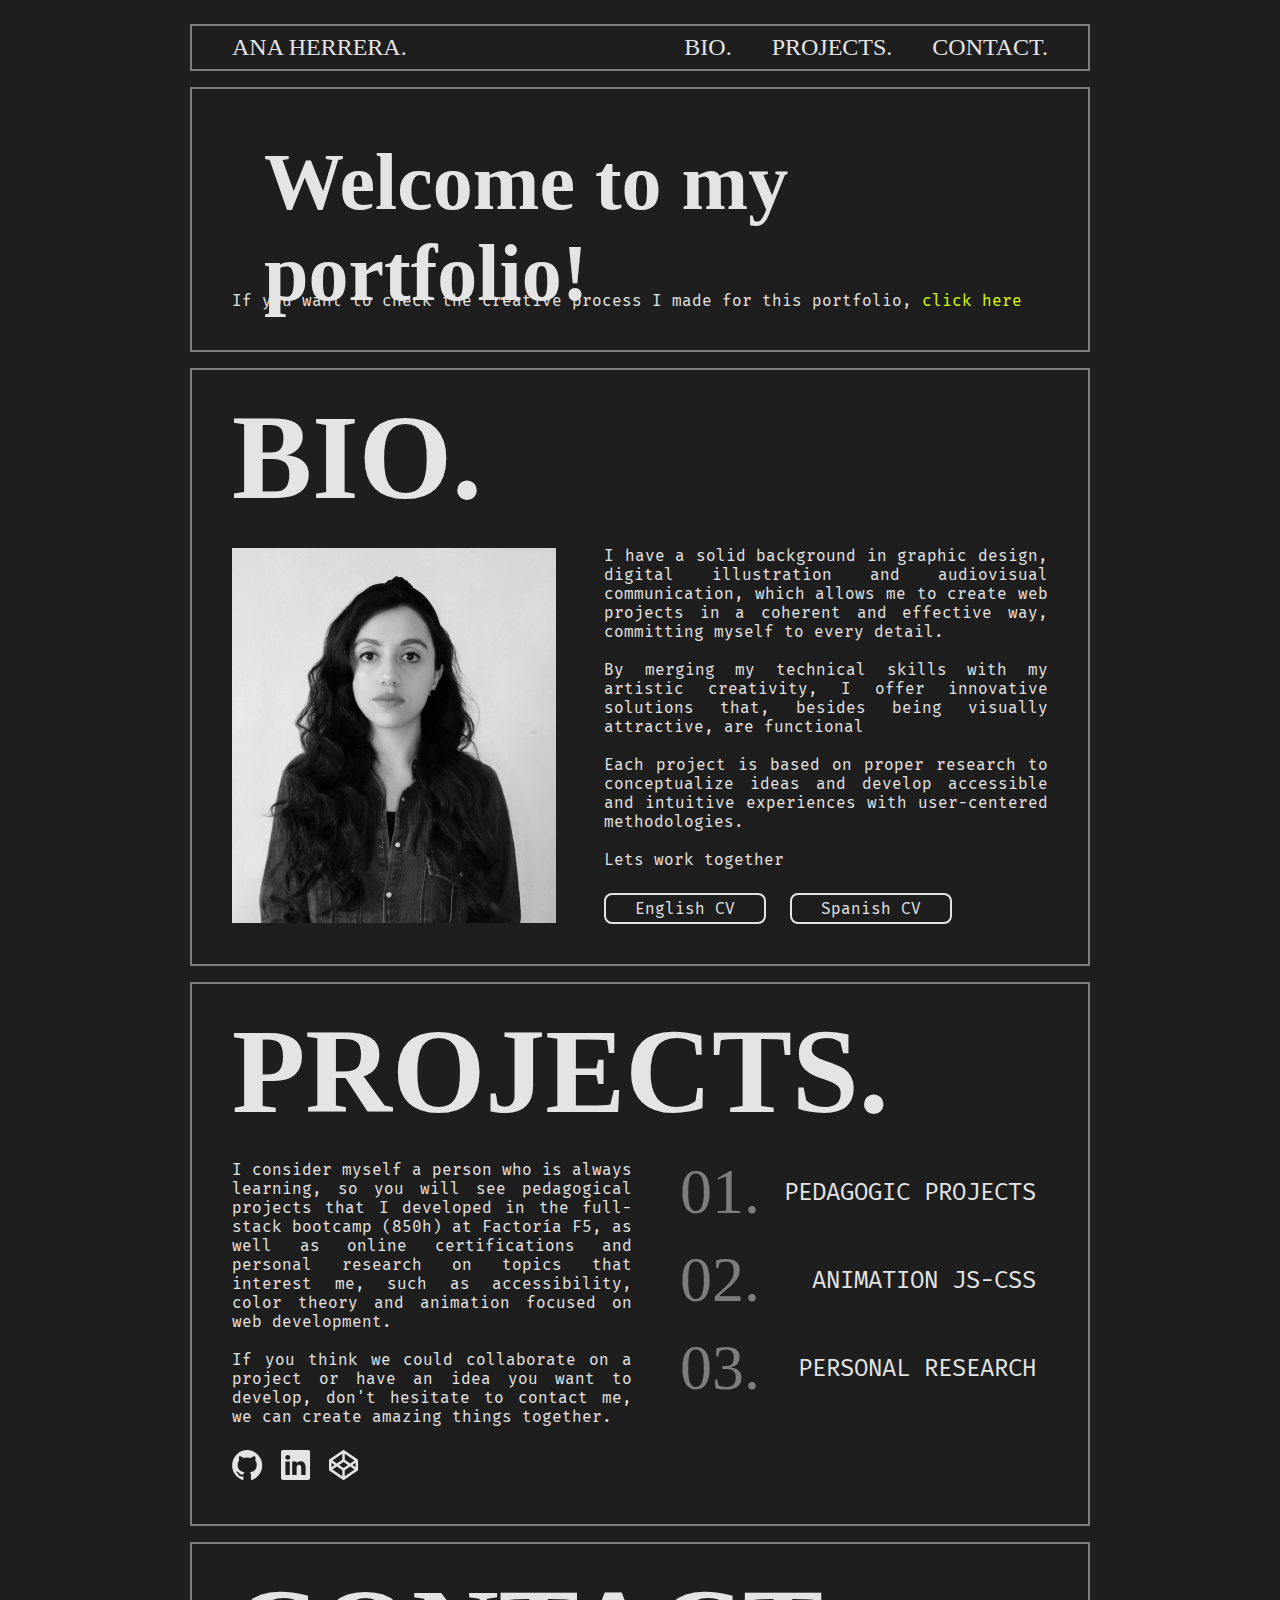
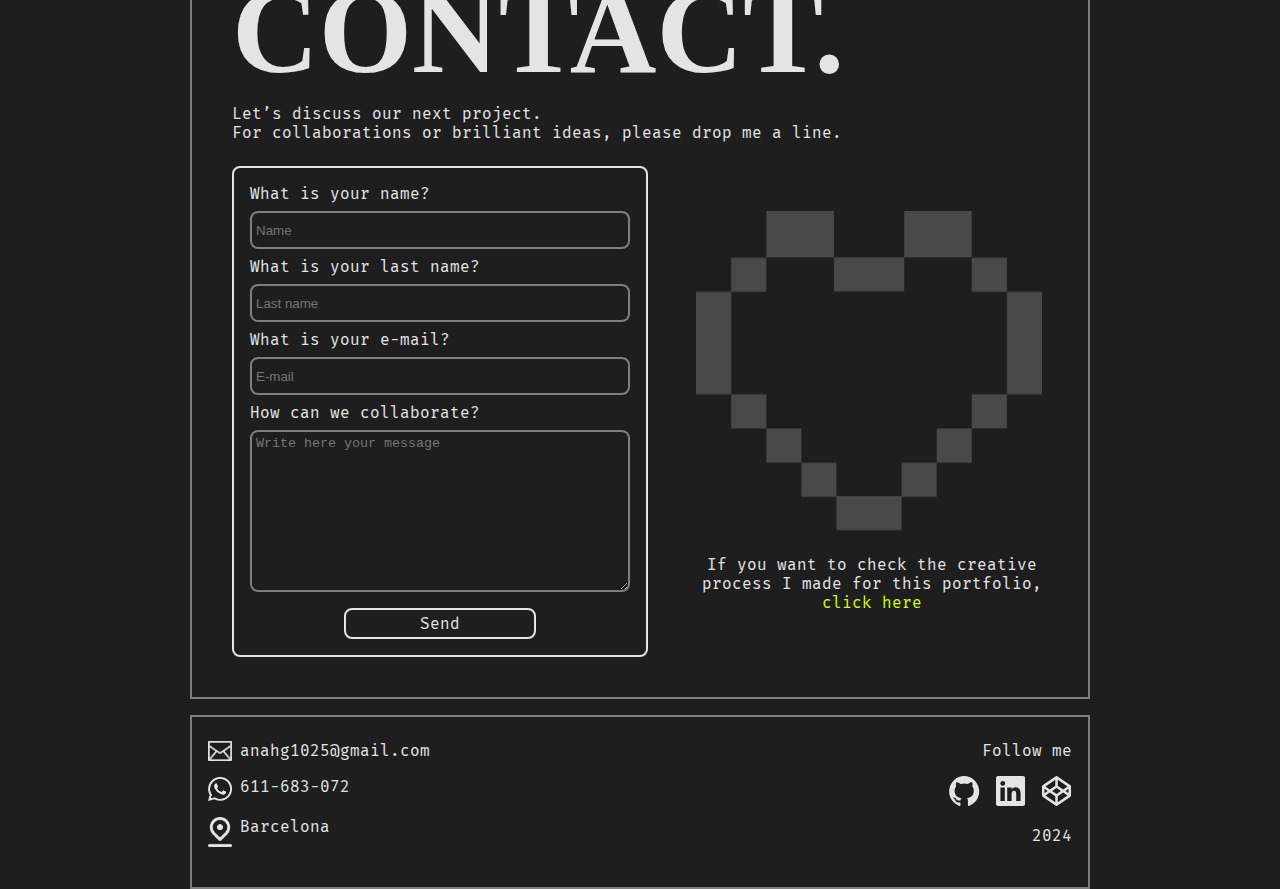
==== index.html @ 6eaab2d1 "Init repo" ====
<!DOCTYPE html>
<html lang="en">

<head>
    <meta charset="UTF-8">
    <meta name="viewport" content="width=device-width, initial-scale=1.0">
    <title>portafolioAnaHerrera</title>
    <link rel="stylesheet" href="style.css">
    <link rel="preconnect" href="https://fonts.googleapis.com">
    <link rel="preconnect" href="https://fonts.gstatic.com" crossorigin>
    <link
        href="https://fonts.googleapis.com/css2?family=Fira+Mono:wght@400;500;700&family=Tektur:wght@400..900&display=swap"
        rel="stylesheet">

<body>
    <main>
        <header>
            <a href="/index.html">ANA HERRERA.</a>
            <nav>
                <ul>
                    <li><a class="nav-link" href="#bio-section">BIO.</a></li>
                    <li><a class="nav-link" href="#projects-section">PROJECTS.</a></li>
                    <li><a class="nav-link" href="#contact-section">CONTACT.</a></li>
                </ul>
            </nav>
        </header>
        <section class="hero">
            <h1>Welcome to my portfolio!</h1>
            <video autoplay loop muted>
                <source src="hero-video.mp4" type="video/mp4">
            </video>
            <span>If you want to check the creative process I made for this portfolio, <a href="public/Atomic design portfolio by Ana Herrera.pdf">click here</a></span>
        </section>

        <section class="bio" id="bio-section">
            <div class="title">
                <h2>BIO.</h2>
            </div>
            <div class="bio-container">
                <img class="portrait-pic" src="imgs/portrait-ana.png" alt="ana-herrera-portrait-pic">
                <div class="bio-caption">
                    <p>
                        I have a solid background in graphic design, digital illustration and audiovisual communication,
                        which allows me to create web projects in a coherent and effective way, committing myself to
                        every
                        detail.
                        <br />
                        <br />
                        By merging my technical skills with my artistic creativity, I offer innovative solutions that,
                        besides being visually attractive, are functional
                        <br />
                        <br />
                        Each project is based on proper research to conceptualize ideas and develop accessible and
                        intuitive
                        experiences with user-centered methodologies.
                        <br />
                        <br />
                        Lets work together
                    </p>
                    <div class="cv-container">
                        <a href="public/ANA HERRERA CV ENG 24.pdf" target="_blank" class="btn-download-cv">English CV
                        </a>
                        <a href="public/ANA HERRERA CV CAST 24.pdf" target="_blank" class="btn-download-cv">Spanish CV
                        </a>
                    </div>
                </div>
            </div>
        </section>

        <section class="projects" id="projects-section">
            <div class="title">
                <h2>PROJECTS.</h2>
            </div>

            <div class="projects-container">
                <div class="project-caption">
                    <p>
                        I consider myself a person who is always learning, so you will see pedagogical projects that I
                        developed in the full-stack bootcamp (850h) at Factoría F5, as well as online certifications and
                        personal research on topics that interest me, such as accessibility, color theory and animation
                        focused on web development.
                        <br />
                        <br />
                        If you think we could collaborate on a project or have an idea you want to develop, don't
                        hesitate to contact me, we can create amazing things together.
                    </p>
                    <ul class="social-media-links">
                        <li>
                            <a href="https://github.com/91am" target="_blank"><svg width="31" height="30"
                                    viewBox="0 0 31 30" fill="none" xmlns="http://www.w3.org/2000/svg">
                                    <path
                                        d="M15.1613 0C11.5995 0.000151434 8.15399 1.29973 5.44127 3.66621C2.72854 6.03269 0.925603 9.31163 0.355055 12.9163C-0.215492 16.5211 0.483581 20.2163 2.32719 23.3409C4.1708 26.4655 7.03864 28.8156 10.4176 29.9706C11.1676 30.1052 11.4488 29.6438 11.4488 29.24C11.4488 28.8748 11.43 27.6637 11.43 26.3756C7.6613 27.0869 6.68631 25.4337 6.38631 24.5686C6.05343 23.7272 5.52573 22.9816 4.84882 22.3962C4.32383 22.1079 3.57383 21.3966 4.83006 21.3774C5.30974 21.4307 5.7698 21.6019 6.17126 21.8763C6.57272 22.1507 6.90376 22.5203 7.13631 22.9537C7.34146 23.3316 7.61732 23.6642 7.94809 23.9326C8.27885 24.201 8.65801 24.3998 9.06384 24.5177C9.46968 24.6355 9.8942 24.6701 10.3131 24.6195C10.732 24.5688 11.137 24.4339 11.505 24.2225C11.5699 23.4407 11.9098 22.7096 12.4613 22.1656C9.12379 21.7811 5.63632 20.4546 5.63632 14.572C5.61524 13.0435 6.16534 11.5647 7.17381 10.4388C6.71523 9.11036 6.76889 7.6525 7.32381 6.36327C7.32381 6.36327 8.58 5.95954 11.4488 7.93965C13.9032 7.24754 16.4943 7.24754 18.9487 7.93965C21.8174 5.94033 23.0737 6.36327 23.0737 6.36327C23.6287 7.65248 23.6823 9.11037 23.2237 10.4388C24.2352 11.5628 24.7858 13.0429 24.7612 14.572C24.7612 20.4738 21.2549 21.7811 17.9175 22.1656C18.2755 22.5376 18.5512 22.9842 18.7259 23.4751C18.9006 23.9661 18.9702 24.4898 18.93 25.0108C18.93 27.0678 18.9112 28.721 18.9112 29.2401C18.9112 29.6438 19.1925 30.1244 19.9425 29.9706C23.3154 28.8062 26.175 26.4506 28.0108 23.3244C29.8465 20.1983 30.539 16.5049 29.9645 12.9037C29.39 9.30244 27.5859 6.02775 24.8744 3.66415C22.1628 1.30056 18.7203 0.00189921 15.1613 0Z"
                                        fill="#E4E4E4" />
                                </svg></a>
                        </li>
                        <li>
                            <a href="https://www.linkedin.com/in/ana-maria-hg/" target="_blank"><svg width="30"
                                    height="30" viewBox="0 0 30 30" fill="none" xmlns="http://www.w3.org/2000/svg">
                                    <path
                                        d="M26.8855 0.000209743H2.14675C1.86866 -0.00375713 1.59254 0.0485803 1.33415 0.154233C1.07576 0.259886 0.840159 0.416785 0.640809 0.615969C0.441459 0.815153 0.282263 1.05272 0.172312 1.31511C0.0623615 1.57749 0.00380923 1.85955 0 2.14518V27.8548C0.00380923 28.1404 0.0623615 28.4225 0.172312 28.6849C0.282263 28.9473 0.441459 29.1848 0.640809 29.384C0.840159 29.5832 1.07576 29.7401 1.33415 29.8458C1.59254 29.9514 1.86866 30.0038 2.14675 29.9998H26.8855C27.1636 30.0038 27.4397 29.9514 27.6981 29.8458C27.9565 29.7401 28.1921 29.5832 28.3914 29.384C28.5908 29.1848 28.75 28.9473 28.8599 28.6849C28.9699 28.4225 29.0284 28.1404 29.0323 27.8548V2.14518C29.0284 1.85955 28.9699 1.57749 28.8599 1.31511C28.75 1.05272 28.5908 0.815153 28.3914 0.615969C28.1921 0.416785 27.9565 0.259886 27.6981 0.154233C27.4397 0.0485803 27.1636 -0.00375713 26.8855 0.000209743ZM8.80606 25.1099H4.42494V11.61H8.80606V25.1099ZM6.6155 9.72007C6.01129 9.72007 5.43182 9.47354 5.00458 9.03471C4.57734 8.59588 4.33731 8.0007 4.33731 7.38011C4.33731 6.75951 4.57734 6.16433 5.00458 5.7255C5.43182 5.28667 6.01129 5.04014 6.6155 5.04014C6.93634 5.00277 7.26124 5.03542 7.56894 5.13596C7.87664 5.23651 8.16019 5.40267 8.40104 5.62357C8.64188 5.84448 8.83458 6.11514 8.96651 6.41784C9.09845 6.72054 9.16665 7.04846 9.16665 7.38011C9.16665 7.71176 9.09845 8.03967 8.96651 8.34237C8.83458 8.64507 8.64188 8.91574 8.40104 9.13664C8.16019 9.35754 7.87664 9.52371 7.56894 9.62425C7.26124 9.72479 6.93634 9.75745 6.6155 9.72007ZM24.6073 25.1099H20.2262V17.865C20.2262 16.05 19.5982 14.865 18.0064 14.865C17.5138 14.8687 17.0341 15.0274 16.632 15.3198C16.2299 15.6121 15.9246 16.024 15.7574 16.5C15.6432 16.8525 15.5936 17.2238 15.6114 17.595V25.0949H11.2303C11.2303 25.0949 11.2303 12.825 11.2303 11.595H15.6114V13.5C16.0094 12.7907 16.5883 12.2063 17.2856 11.8098C17.983 11.4134 18.7725 11.2198 19.569 11.2501C22.4898 11.2501 24.6073 13.185 24.6073 17.34V25.1099Z"
                                        fill="#E4E4E4" />
                                </svg></a>
                        </li>
                        <li>
                            <a href="https://codepen.io/91am" target="_blank"><svg width="30" height="30"
                                    viewBox="0 0 30 30" fill="none" xmlns="http://www.w3.org/2000/svg">
                                    <g clip-path="url(#clip0_102_4)">
                                        <path
                                            d="M3.49942 19.5703L13.2686 26.3002V20.2902L7.8575 16.5569L3.49942 19.5703ZM2.49496 17.1596L5.62176 15L2.49496 12.8404V17.1596ZM15.7636 26.3002L25.5328 19.5703L21.1748 16.5569L15.7636 20.2902V26.3002ZM14.5161 18.0469L18.9228 15L14.5161 11.9531L10.1094 15L14.5161 18.0469ZM7.8575 13.4431L13.2686 9.70982V3.69978L3.49942 10.4297L7.8575 13.4431ZM23.4105 15L26.5373 17.1596V12.8404L23.4105 15ZM21.1748 13.4431L25.5328 10.4297L15.7636 3.69978V9.70982L21.1748 13.4431ZM29.0323 10.4297V19.5703C29.0323 20.0279 28.8486 20.385 28.4814 20.6417L15.2128 29.7824C14.986 29.9275 14.7537 30 14.5161 30C14.2785 30 14.0463 29.9275 13.8195 29.7824L0.550835 20.6417C0.183612 20.385 0 20.0279 0 19.5703V10.4297C0 9.9721 0.183612 9.61495 0.550835 9.35826L13.8195 0.217634C14.0463 0.0725446 14.2785 0 14.5161 0C14.7537 0 14.986 0.0725446 15.2128 0.217634L28.4814 9.35826C28.8486 9.61495 29.0323 9.9721 29.0323 10.4297Z"
                                            fill="#E4E4E4" />
                                    </g>
                                    <defs>
                                        <clipPath id="clip0_102_4">
                                            <rect width="30" height="30" fill="white" />
                                        </clipPath>
                                    </defs>
                                </svg>
                            </a>
                        </li>
                    </ul>
                </div>

                <ul class="projects-portfolio-links">
                    <li>
                        <span>01.</span> <a href="/pedagogic.html">PEDAGOGIC PROJECTS</a>
                    </li>
                    <li>
                        <span>02.</span> <a>ANIMATION JS-CSS</a>
                    </li>
                    <li>
                        <span>03.</span> <a>PERSONAL RESEARCH</a>
                    </li>
                </ul>
            </div>
        </section>

        <section class="contact" id="contact-section">

            <div class="title">
                <h2>CONTACT.</h2>
            </div>
            <p>Let’s discuss our next project.
                <br />
                For collaborations or brilliant ideas, please drop me a line.
            </p>

            <div class="contact-container">

                <form action="https://formspree.io/f/xqkrwweg" method="POST">
                    <label for="name">What is your name?</label>
                    <input type="text" name="name" id="" placeholder="Name">
                    <label for="lastName">What is your last name?</label>
                    <input type="text" name="lastName" id="" placeholder="Last name">
                    <label for="email">What is your e-mail?</label>
                    <input type="email" name="email" id="" placeholder="E-mail">
                    <label for="message">How can we collaborate? </label>
                    <textarea name="message" id="message-box" placeholder="Write here your message"></textarea>

                    <input type="submit" value="Send" id="btn-submit">
                </form>
                <div class="heart-container">
                    <img src="imgs/corazon gris icono.png" alt="corazon-blanco-8bit">
                    <span>If you want to check the creative process I made for this portfolio, <a href="public/Atomic design portfolio by Ana Herrera.pdf">click here</a></span>
                </div>
            </div>
        </section>

        <footer>

            <div class="contact-info">
                <ul>
                    <li><img src="imgs/correo icono.png" alt="icono-correo">anahg1025@gmail.com</li>
                    <li><img src="imgs/whatsapp icono.png" alt="icono-whatsapp">611-683-072</li>
                    <li><img src="imgs/ubicacion icono.png" alt="icono-ubicacion">Barcelona</li>
                </ul>
            </div>

            <div class="networking-container">
                <span>Follow me</span>
                <ul>
                    <li>
                        <a href="https://github.com/91am" target="_blank"><svg width="31" height="30"
                                viewBox="0 0 31 30" fill="none" xmlns="http://www.w3.org/2000/svg">
                                <path
                                    d="M15.1613 0C11.5995 0.000151434 8.15399 1.29973 5.44127 3.66621C2.72854 6.03269 0.925603 9.31163 0.355055 12.9163C-0.215492 16.5211 0.483581 20.2163 2.32719 23.3409C4.1708 26.4655 7.03864 28.8156 10.4176 29.9706C11.1676 30.1052 11.4488 29.6438 11.4488 29.24C11.4488 28.8748 11.43 27.6637 11.43 26.3756C7.6613 27.0869 6.68631 25.4337 6.38631 24.5686C6.05343 23.7272 5.52573 22.9816 4.84882 22.3962C4.32383 22.1079 3.57383 21.3966 4.83006 21.3774C5.30974 21.4307 5.7698 21.6019 6.17126 21.8763C6.57272 22.1507 6.90376 22.5203 7.13631 22.9537C7.34146 23.3316 7.61732 23.6642 7.94809 23.9326C8.27885 24.201 8.65801 24.3998 9.06384 24.5177C9.46968 24.6355 9.8942 24.6701 10.3131 24.6195C10.732 24.5688 11.137 24.4339 11.505 24.2225C11.5699 23.4407 11.9098 22.7096 12.4613 22.1656C9.12379 21.7811 5.63632 20.4546 5.63632 14.572C5.61524 13.0435 6.16534 11.5647 7.17381 10.4388C6.71523 9.11036 6.76889 7.6525 7.32381 6.36327C7.32381 6.36327 8.58 5.95954 11.4488 7.93965C13.9032 7.24754 16.4943 7.24754 18.9487 7.93965C21.8174 5.94033 23.0737 6.36327 23.0737 6.36327C23.6287 7.65248 23.6823 9.11037 23.2237 10.4388C24.2352 11.5628 24.7858 13.0429 24.7612 14.572C24.7612 20.4738 21.2549 21.7811 17.9175 22.1656C18.2755 22.5376 18.5512 22.9842 18.7259 23.4751C18.9006 23.9661 18.9702 24.4898 18.93 25.0108C18.93 27.0678 18.9112 28.721 18.9112 29.2401C18.9112 29.6438 19.1925 30.1244 19.9425 29.9706C23.3154 28.8062 26.175 26.4506 28.0108 23.3244C29.8465 20.1983 30.539 16.5049 29.9645 12.9037C29.39 9.30244 27.5859 6.02775 24.8744 3.66415C22.1628 1.30056 18.7203 0.00189921 15.1613 0Z"
                                    fill="#E4E4E4" />
                            </svg></a>
                    </li>
                    <li>
                        <a href="https://www.linkedin.com/in/ana-maria-hg/" target="_blank"><svg width="30" height="30"
                                viewBox="0 0 30 30" fill="none" xmlns="http://www.w3.org/2000/svg">
                                <path
                                    d="M26.8855 0.000209743H2.14675C1.86866 -0.00375713 1.59254 0.0485803 1.33415 0.154233C1.07576 0.259886 0.840159 0.416785 0.640809 0.615969C0.441459 0.815153 0.282263 1.05272 0.172312 1.31511C0.0623615 1.57749 0.00380923 1.85955 0 2.14518V27.8548C0.00380923 28.1404 0.0623615 28.4225 0.172312 28.6849C0.282263 28.9473 0.441459 29.1848 0.640809 29.384C0.840159 29.5832 1.07576 29.7401 1.33415 29.8458C1.59254 29.9514 1.86866 30.0038 2.14675 29.9998H26.8855C27.1636 30.0038 27.4397 29.9514 27.6981 29.8458C27.9565 29.7401 28.1921 29.5832 28.3914 29.384C28.5908 29.1848 28.75 28.9473 28.8599 28.6849C28.9699 28.4225 29.0284 28.1404 29.0323 27.8548V2.14518C29.0284 1.85955 28.9699 1.57749 28.8599 1.31511C28.75 1.05272 28.5908 0.815153 28.3914 0.615969C28.1921 0.416785 27.9565 0.259886 27.6981 0.154233C27.4397 0.0485803 27.1636 -0.00375713 26.8855 0.000209743ZM8.80606 25.1099H4.42494V11.61H8.80606V25.1099ZM6.6155 9.72007C6.01129 9.72007 5.43182 9.47354 5.00458 9.03471C4.57734 8.59588 4.33731 8.0007 4.33731 7.38011C4.33731 6.75951 4.57734 6.16433 5.00458 5.7255C5.43182 5.28667 6.01129 5.04014 6.6155 5.04014C6.93634 5.00277 7.26124 5.03542 7.56894 5.13596C7.87664 5.23651 8.16019 5.40267 8.40104 5.62357C8.64188 5.84448 8.83458 6.11514 8.96651 6.41784C9.09845 6.72054 9.16665 7.04846 9.16665 7.38011C9.16665 7.71176 9.09845 8.03967 8.96651 8.34237C8.83458 8.64507 8.64188 8.91574 8.40104 9.13664C8.16019 9.35754 7.87664 9.52371 7.56894 9.62425C7.26124 9.72479 6.93634 9.75745 6.6155 9.72007ZM24.6073 25.1099H20.2262V17.865C20.2262 16.05 19.5982 14.865 18.0064 14.865C17.5138 14.8687 17.0341 15.0274 16.632 15.3198C16.2299 15.6121 15.9246 16.024 15.7574 16.5C15.6432 16.8525 15.5936 17.2238 15.6114 17.595V25.0949H11.2303C11.2303 25.0949 11.2303 12.825 11.2303 11.595H15.6114V13.5C16.0094 12.7907 16.5883 12.2063 17.2856 11.8098C17.983 11.4134 18.7725 11.2198 19.569 11.2501C22.4898 11.2501 24.6073 13.185 24.6073 17.34V25.1099Z"
                                    fill="#E4E4E4" />
                            </svg></a>
                    </li>
                    <li>
                        <a href="https://codepen.io/91am" target="_blank"><svg width="30" height="30"
                                viewBox="0 0 30 30" fill="none" xmlns="http://www.w3.org/2000/svg">
                                <g clip-path="url(#clip0_102_4)">
                                    <path
                                        d="M3.49942 19.5703L13.2686 26.3002V20.2902L7.8575 16.5569L3.49942 19.5703ZM2.49496 17.1596L5.62176 15L2.49496 12.8404V17.1596ZM15.7636 26.3002L25.5328 19.5703L21.1748 16.5569L15.7636 20.2902V26.3002ZM14.5161 18.0469L18.9228 15L14.5161 11.9531L10.1094 15L14.5161 18.0469ZM7.8575 13.4431L13.2686 9.70982V3.69978L3.49942 10.4297L7.8575 13.4431ZM23.4105 15L26.5373 17.1596V12.8404L23.4105 15ZM21.1748 13.4431L25.5328 10.4297L15.7636 3.69978V9.70982L21.1748 13.4431ZM29.0323 10.4297V19.5703C29.0323 20.0279 28.8486 20.385 28.4814 20.6417L15.2128 29.7824C14.986 29.9275 14.7537 30 14.5161 30C14.2785 30 14.0463 29.9275 13.8195 29.7824L0.550835 20.6417C0.183612 20.385 0 20.0279 0 19.5703V10.4297C0 9.9721 0.183612 9.61495 0.550835 9.35826L13.8195 0.217634C14.0463 0.0725446 14.2785 0 14.5161 0C14.7537 0 14.986 0.0725446 15.2128 0.217634L28.4814 9.35826C28.8486 9.61495 29.0323 9.9721 29.0323 10.4297Z"
                                        fill="#E4E4E4" />
                                </g>
                                <defs>
                                    <clipPath id="clip0_102_4">
                                        <rect width="30" height="30" fill="white" />
                                    </clipPath>
                                </defs>
                            </svg>
                        </a>
                    </li>
                </ul>
                <span>2024</span>
            </div>
        </footer>

    </main>
</body>

</html>
---- style.css ----
:root {
    --primary-color: #1E1E1E;
    --secondary-color: #E4E4E4;
    --tertiary-color: #7e7e7e;
    --accent-color: #D5FD02;
    --font-family-primary: 'Tektur condensed';
    --font-family-secondary: 'Fira Mono', monospace;
    --h2-size: 7.5rem;
    /*150px*/
    --h3-size: 4rem;
    /*48px*/
    --h4-size: 1.5rem;
    /*32px*/
    --h5-size: 4.5rem;
     /*72px*/
    --paragraf-size: 1rem;
    /*16px*/
    --xxs:  0.8rem;
}

* {
    margin: 0;
    padding: 0;
    /* border: 1px solid pink; */
}

body {
    background-color: var(--primary-color);
    display: flex;
    justify-content: center;
    @media screen and (max-width:1080px) {
        margin: 16px 32px;
       }
}

main {
    width: 900px;
    margin-top: 24px;
    
    @media screen and (max-width:1080px) {
        width: 100%;
    }
}

section {
    padding: 40px 40px;
    @media screen and (max-width:1080px) {
        padding: 20px 20px;
    }   
}

h2 {
    line-height: 0.8;
    color: var(--secondary-color);
    font-family: var(--font-family-primary);
    font-size: var(--h2-size);
    font-weight: 900;
}

h3 {
    color: var(--primary-color);
    font-family: var(--font-family-primary);
    font-size: var(--h3-size);
    font-weight: 900;
}

header {
    list-style: none;
    font-family: var(--font-family-primary);
    font-size: var(--h4-size);
    color: var(--secondary-color);
    display: flex;
    justify-content: space-between;
    border: 2px solid var(--tertiary-color);
    padding: 8px 40px; 

    @media screen and (max-width:1080px) {
        padding: 8px 20px;
       }
}

a {
    text-decoration: none;
    color: var(--secondary-color);
    text-decoration: none;
}

a:hover {
    color: var(--accent-color);
}

nav {

    ul {
    list-style: none;
    display: flex;
    justify-content:flex-end;
    gap: 40px;
    width: 500px;
    }

    @media screen and (max-width:1080px) {
        display: none;
       }
}

/*HERE BEGINS HERO SECTION*/

.hero{
    border: 2px solid var(--tertiary-color);
    position: relative;
    margin-top: 16px;


    span{
        font-size: var(--paragraf-size);
        font-family: var(--font-family-secondary);
        color: var(--secondary-color);
        text-align: center;
        margin-top: 24px;
    }

    a {
        color: var(--accent-color);
        cursor: pointer; 
    }
    
    
    h1 {
        position: absolute;
        z-index: 10;
        font-family: var(--font-family-primary);
        color:var(--secondary-color);
        font-size: 5rem;
        max-width: calc(100% - 150px);
        left: 72px;
        top:48px;

        @media screen and (max-width:1080px) {
            font-size: 3.4rem;
           }

        @media screen and (max-width:600px) {
            font-size: 2rem;
            left: 32px;
            top: 32px;
           }
    }
   
    video {
        width: 100%;
        filter: grayscale();
        margin-bottom: 8px;
    }

    span{
        font-size: var(--paragraf-size);
        font-family: var(--font-family-secondary);
        color: var(--secondary-color);
        text-align: center;
        margin-top: 24px;
    }

      a {
        color: var(--accent-color);
        cursor: pointer; 
    }
}


/*HERE BEGINS BIO SECTION*/

.bio {
  
    border: 2px solid var(--tertiary-color);
    color: var(--secondary-color);
    font-family: var(--font-family-secondary);
    gap: 48px;
    margin-top: 16px;

    .title{
        text-align: left;
        width: 100%;

        h2{
            @media screen and (max-width:1080px) {
                font-size: var(--h5-size)
               }

            @media screen and (max-width:600px) {
                font-size: var(--h3-size)
               }
        }

    }

    .bio-caption {
        display: flex;
        flex-direction: column;
        text-align: justify;

    }

    .cv-container{
        display: flex;
        gap: 24px;
    }

    .bio-container{
        display: flex;
        flex-direction: row;
        margin-top: 40px;
        gap: 48px;

        @media screen and (max-width:1080px) {
         flex-direction: column;
        }
    }

    .portrait-pic {
        width: 100%;
        height: 100%;
        max-width: 450px;
        align-self: center;
    }
}

.btn-download-cv {
    all: unset;
    padding: 4px;
    width: 150px;
    border-radius: 8px;
    border: 2px solid var(--secondary-color);
    color: var(--secondary-color);
    font-family: var(--font-family-secondary);
    font-size: var(--paragraf-size);
    text-align: center;
    cursor: pointer;  
    margin-top: 24px;
    transition: all .3s ease-in-out;

    &:hover{
        color: var(--primary-color);
        border: 2px solid var(--accent-color);
        background-color: var(--accent-color);
        transform: scale(1.1);
    }
}

h2{
    display: flex;
    justify-content: flex-start;
    color: var(--secondary-color);
    margin: 0;
}


/*AQUI EMPIEZA LA SECCION PROYECTOS*/

.projects{
    border: 2px solid var(--tertiary-color);
    margin-top: 16px;

    .title{
        text-align: left;
        width: 100%;

        h2{
            @media screen and (max-width:1080px) {
                font-size: var(--h5-size)
               }

               @media screen and (max-width:600px) {
                font-size: var(--h3-size)
               }
        }
    }
}

.projects-container {
    display: flex;
    flex-direction: row;
    color: var(--secondary-color);
    font-family: var(--font-family-secondary);
    gap: 48px;
    margin-top: 40px;
    
    @media screen and (max-width:1080px) {
        flex-direction: column;
       }
}

.project-caption {
    width: 400px;
    display: flex;
    flex-direction: column;
    text-align: justify;

    @media screen and (max-width:1080px) {
        width: 100%;
       }
}


.social-media-links li{
    display: inline-block;
    max-width: 40px;
    margin-top: 24px;
    margin-right: 8px;
}

.social-media-links{
    img{
        max-width: 24px;
    }

    svg{
        
        &:hover{
            path{
                fill: var(--accent-color);
            }
            transform: scale(1.1);
        }
    }
    
}

.projects-portfolio-links{
    display: flex;
    flex-direction: column;
    gap: 24px;

    li{
        list-style: none;
        display: flex;
        color: var(--secondary-color);
        font-family: var(--font-family-secondary);
        font-size: var(--h4-size);
        cursor: pointer;
        gap: 8px;
        align-items: center;
        line-height: 1;

        @media screen and (max-width:1080px) {
            gap: 40px;
           }
    }

    span{
        font-family: var(--font-family-primary);
        font-size: var(--h3-size);
        color: var(--tertiary-color);
        min-width: 88px;
    }

    a{
        width: 260px;
        text-align: end;
        &:hover{
            color: var(--accent-color);
        }

        @media screen and (max-width:1080px) {
            width: 180px;
            text-align: start;
           }
    }
}

/*HERE PEDAGOGIC SECTION*/

.pedagogic {
    border: 2px solid var(--tertiary-color);
    margin-top: 16px;

    h2 {
        @media screen and (max-width:1080px) {
            font-size: var(--h5-size)
        }

        @media screen and (max-width:600px) {
            font-size: var(--h3-size)
           }
    }

    .pedagogic-caption{
        margin-top: 8px;
    }

    p {
        color: var(--secondary-color);
        font-family: var(--font-family-secondary);
        font-size: var(--paragraf-size)
    }
}


.title-codepen {
    font-weight: 500;
    font-size: 32px;
    margin-top: 32px;
}


/*AQUI EMPIEZA LA SECCION CONTACTOS*/

.contact{
    display: flex;
    flex-direction: column;
    border: 2px solid var(--tertiary-color);
    margin-top: 16px;
    

    .title{
        text-align: left;
        width: 100%;

        h2{
            @media screen and (max-width:1080px) {
                font-size: var(--h5-size)
               }

            @media screen and (max-width:600px) {
                font-size: var(--h3-size)
               }
        }
    }

    p{
        font-size: var(--paragraf-size);
        font-family: var(--font-family-secondary);
        color: var(--secondary-color);
        margin-top: 24px;
    }
}

.heart-container{
    display: flex;
    flex-direction: column;

    span{
        font-size: var(--paragraf-size);
        font-family: var(--font-family-secondary);
        color: var(--secondary-color);
        text-align: center;
        margin-top: 24px;
    }

    @media screen and (max-width:1080px) {
        align-items: center;
       }

    a {
        color: var(--accent-color);
        cursor: pointer; 
    }
   
}

.contact-container{
    display: flex;
    flex-direction: row;
    align-items: center;
    margin-top: 24px;
    gap: 48px;

    img{
        width: 346px;
        animation: heart-pulse 3s infinite;

        @media screen and (max-width:600px) {
            width: 275px;
           }
    }

    @media screen and (max-width:1080px) {
        flex-direction: column;
       }
   
}

@keyframes heart-pulse {
    0%{
        transform: scale(1);
    }

    50%{
        transform: scale(1.05);
    }

    100%{
        transform: scale(1);
    }
    
}

form{
    border: 2px solid var(--secondary-color);
    border-radius: 8px;
    min-width: 380px;
    display: flex;
    flex-direction: column;
    font-size: var(--paragraf-size);
    font-family: var(--font-family-secondary);
    color: var(--secondary-color);
    padding: 16px;
    gap: 8px;

    @media screen and (max-width:1080px) {
        width: calc(100% - 32px);
        min-width: unset;
       }

    input, textarea{
        border-radius: 8px;
        background-color: var(--background-color);
        border: 2px solid var(--tertiary-color);
        height: 26px;
        padding: 4px;
        color: var(--secondary-color);
    }

    #message-box{
        height: 150px;
        text-align: initial;
    }

    #btn-submit{
        all: unset;
        padding: 4px;
        width: 180px;
        border-radius: 8px;
        border: 2px solid var(--secondary-color);
        color: var(--secondary-color);
        font-family: var(--font-family-secondary);
        font-size: var(--paragraf-size);
        text-align: center;
        cursor: pointer;  
        margin-top: 8px;
        transition: all .3s ease-in-out;
        align-self: center;
    
        &:hover{
            color: var(--primary-color);
            border: 2px solid var(--accent-color);
            background-color: var(--accent-color);
            transform: scale(1.1);
        }
}

}


footer {
    display: flex;
    flex-direction: row;
    justify-content: space-between;
    padding: 24px 16px;
    margin-top: 16px;
    border: 2px solid var(--tertiary-color);

    .contact-info{
        font-family: var(--font-family-secondary);
        font-size: var(--paragraf-size);
        color: var(--secondary-color);

        @media screen and (max-width:600px) {
            font-size: var(--paragraf-size);
           }
      
        li {
            list-style: none;
            display: flex;
            gap: 8px;
            margin-bottom: 16px;
            
            img{
                max-width: 24px;
            }
        }
    }

    .networking-container{
        font-family: var(--font-family-secondary);
        font-size: var(--paragraf-size);
        color: var(--secondary-color);
        text-align: right;

        ul {
            list-style: none;
            display: flex;
            flex-direction: row;
            gap: 16px;
            margin-bottom: 16px;
            margin-top: 16px;

            img{
                max-width: 24px;
            }

            svg{
                
                &:hover{
                    path{
                        fill: var(--accent-color);
                    }
                    transform: scale(1.1);
                }
            }
        }
    }
}
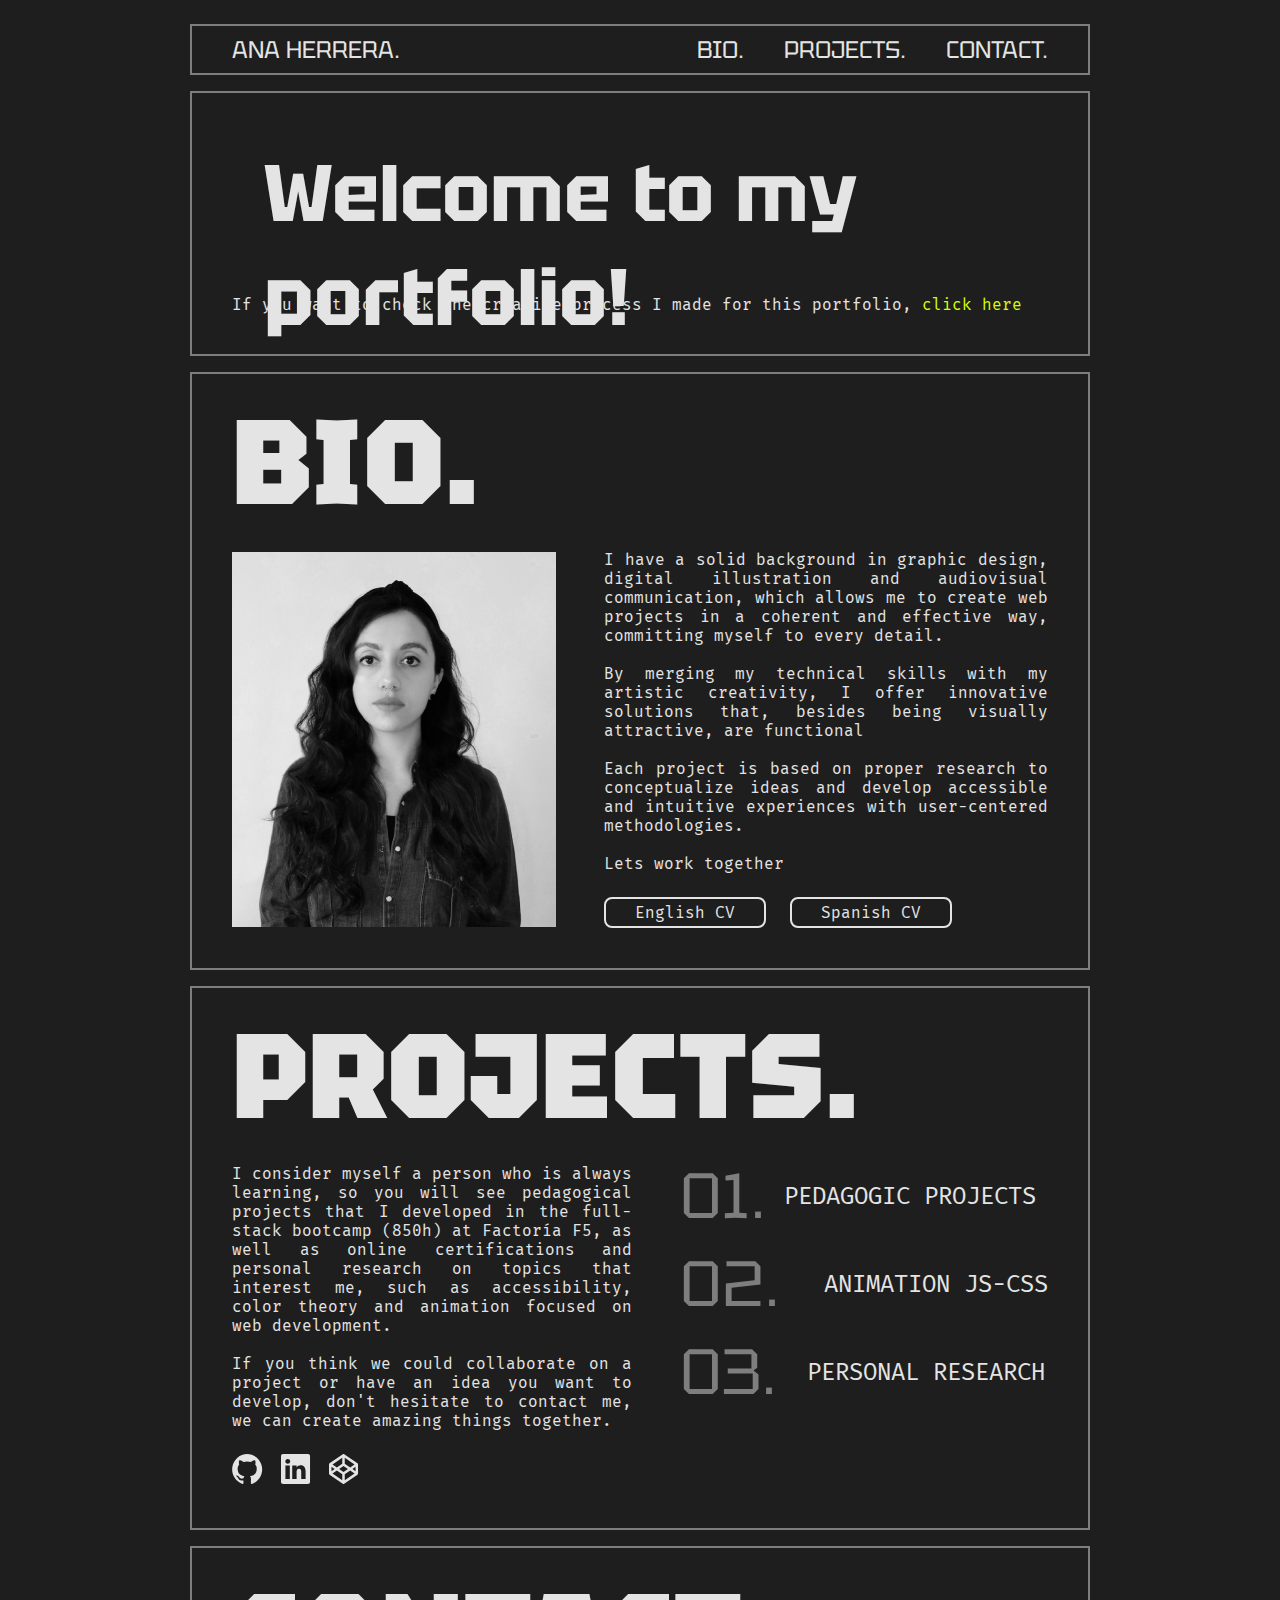
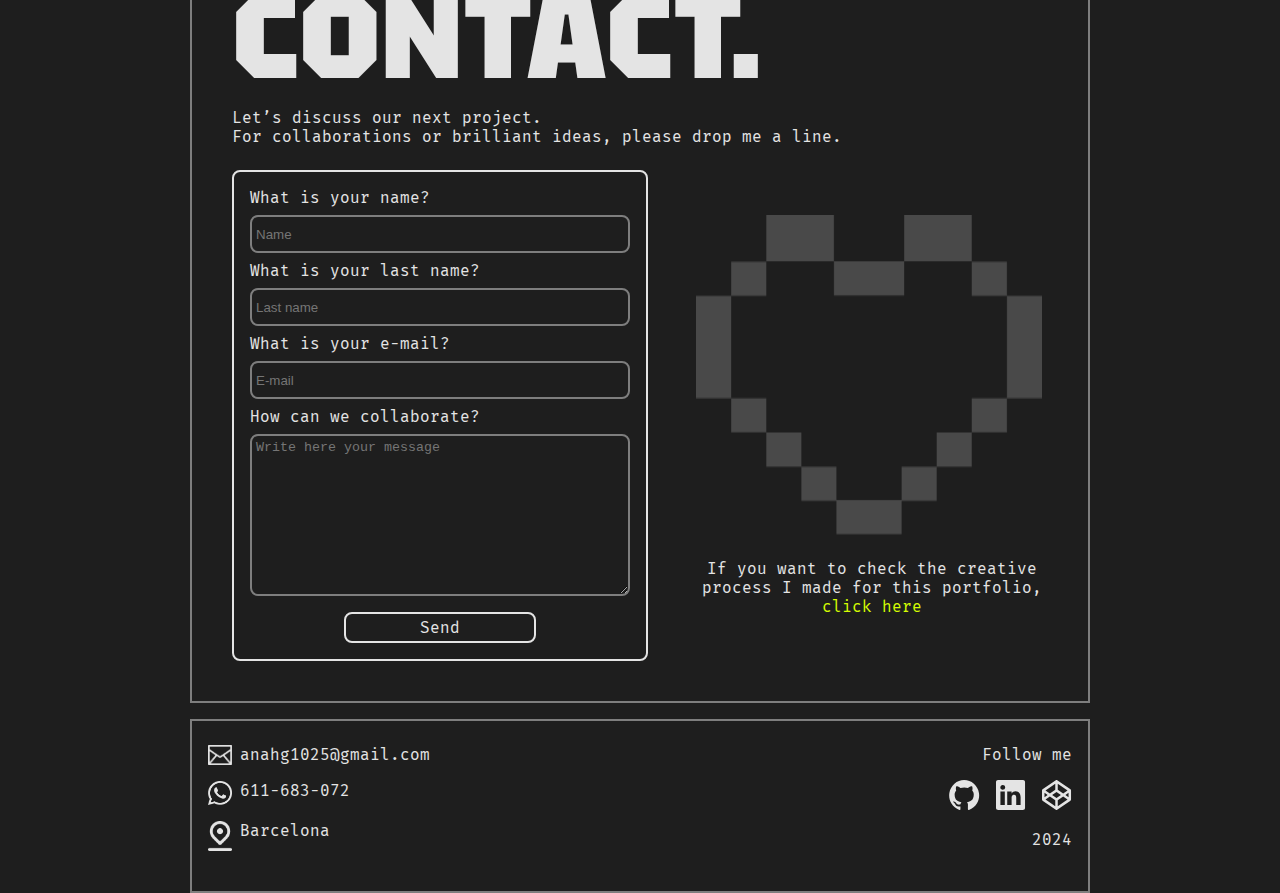
==== commit e8802eb4: "Change video and fonts" ====
--- a/index.html
+++ b/index.html
@@ -9,7 +9,7 @@
     <link rel="preconnect" href="https://fonts.googleapis.com">
     <link rel="preconnect" href="https://fonts.gstatic.com" crossorigin>
     <link
-        href="https://fonts.googleapis.com/css2?family=Fira+Mono:wght@400;500;700&family=Tektur:wght@400..900&display=swap"
+        href="https://fonts.googleapis.com/css2?family=Fira+Mono:wght@400;500;700&family=Tektur:wght@900&display=swap"
         rel="stylesheet">
 
 <body>
@@ -29,7 +29,7 @@
             <video autoplay loop muted>
                 <source src="hero-video.mp4" type="video/mp4">
             </video>
-            <span>If you want to check the creative process I made for this portfolio, <a href="public/Atomic design portfolio by Ana Herrera.pdf">click here</a></span>
+            <span>If you want to check the creative process I made for this portfolio, <a href="public/Atomic design portfolio by Ana Herrera.pdf" target="_blank">click here</a></span>
         </section>
 
         <section class="bio" id="bio-section">
@@ -160,7 +160,7 @@
                 </form>
                 <div class="heart-container">
                     <img src="imgs/corazon gris icono.png" alt="corazon-blanco-8bit">
-                    <span>If you want to check the creative process I made for this portfolio, <a href="public/Atomic design portfolio by Ana Herrera.pdf">click here</a></span>
+                    <span>If you want to check the creative process I made for this portfolio, <a href="public/Atomic design portfolio by Ana Herrera.pdf" target="_blank">click here</a></span>
                 </div>
             </div>
         </section>
--- a/style.css
+++ b/style.css
@@ -3,7 +3,7 @@
     --secondary-color: #E4E4E4;
     --tertiary-color: #7e7e7e;
     --accent-color: #D5FD02;
-    --font-family-primary: 'Tektur condensed';
+    --font-family-primary: 'Tektur';
     --font-family-secondary: 'Fira Mono', monospace;
     --h2-size: 7.5rem;
     /*150px*/
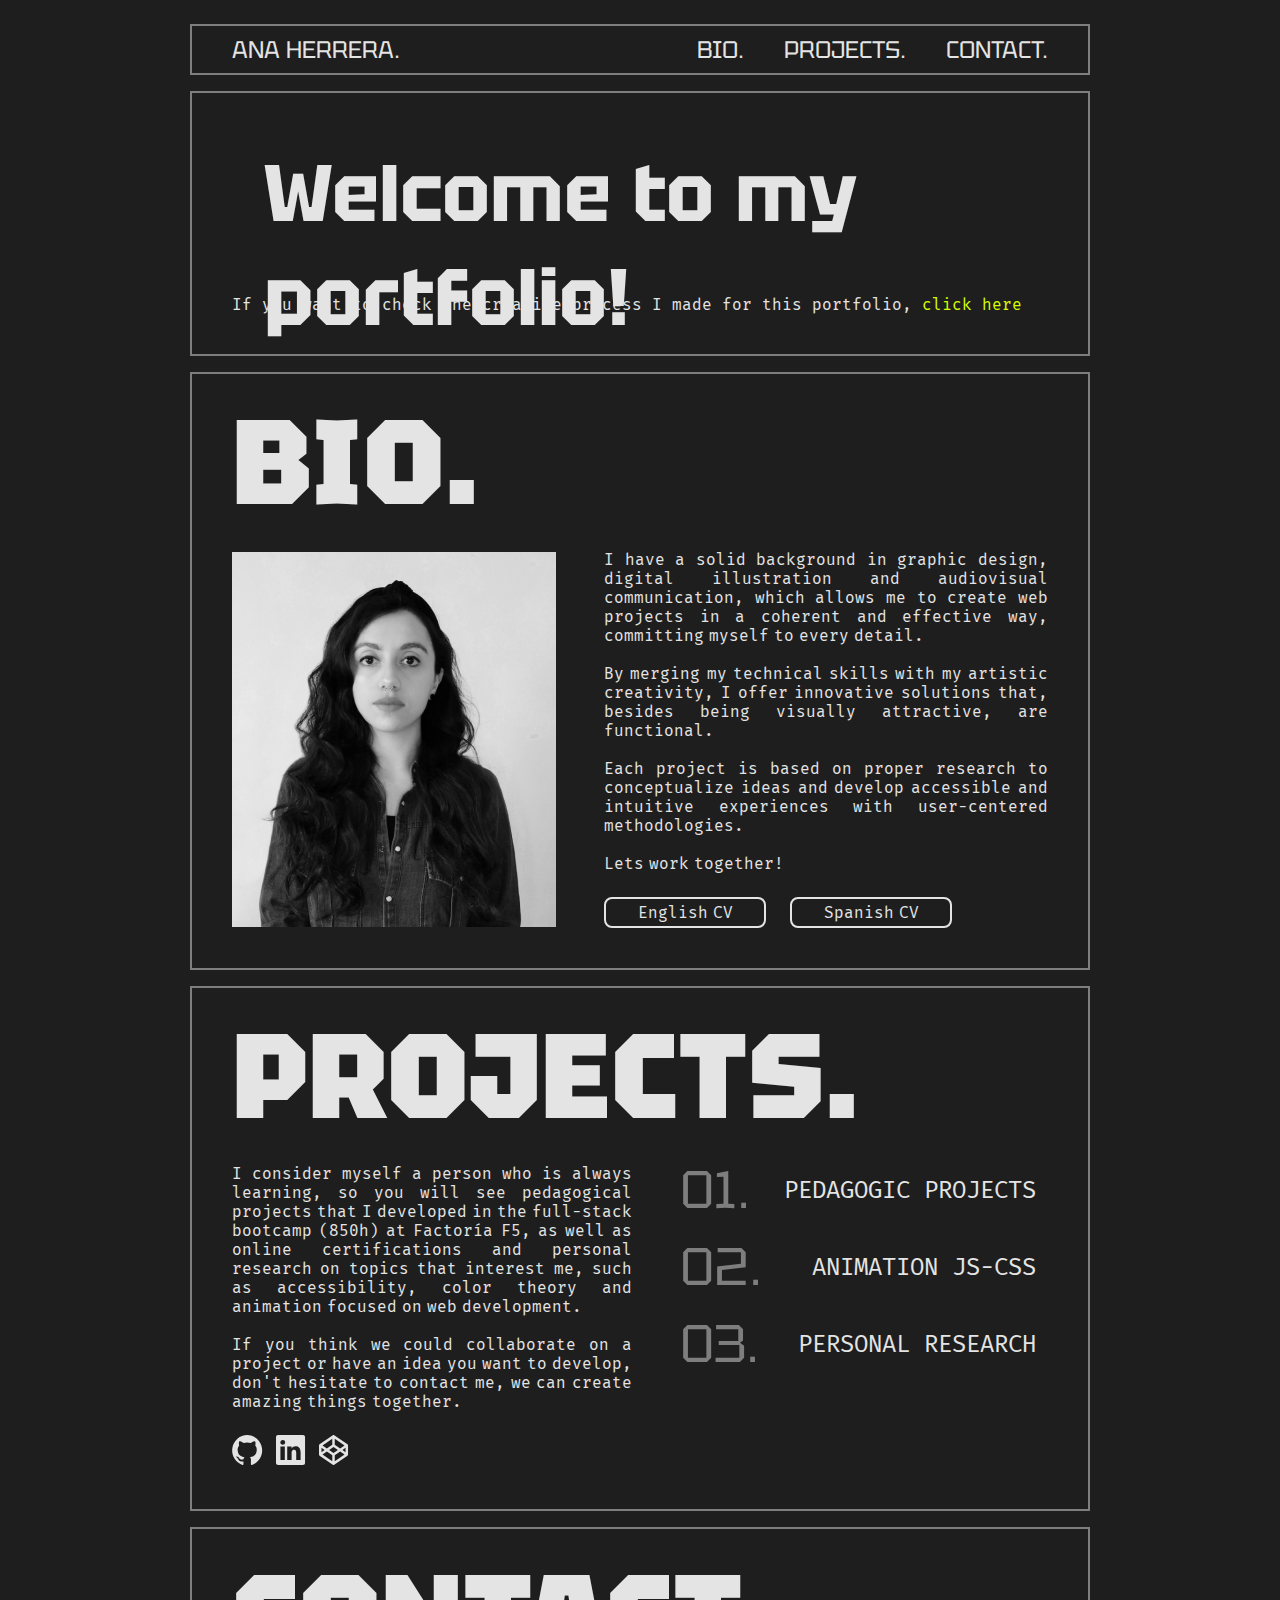
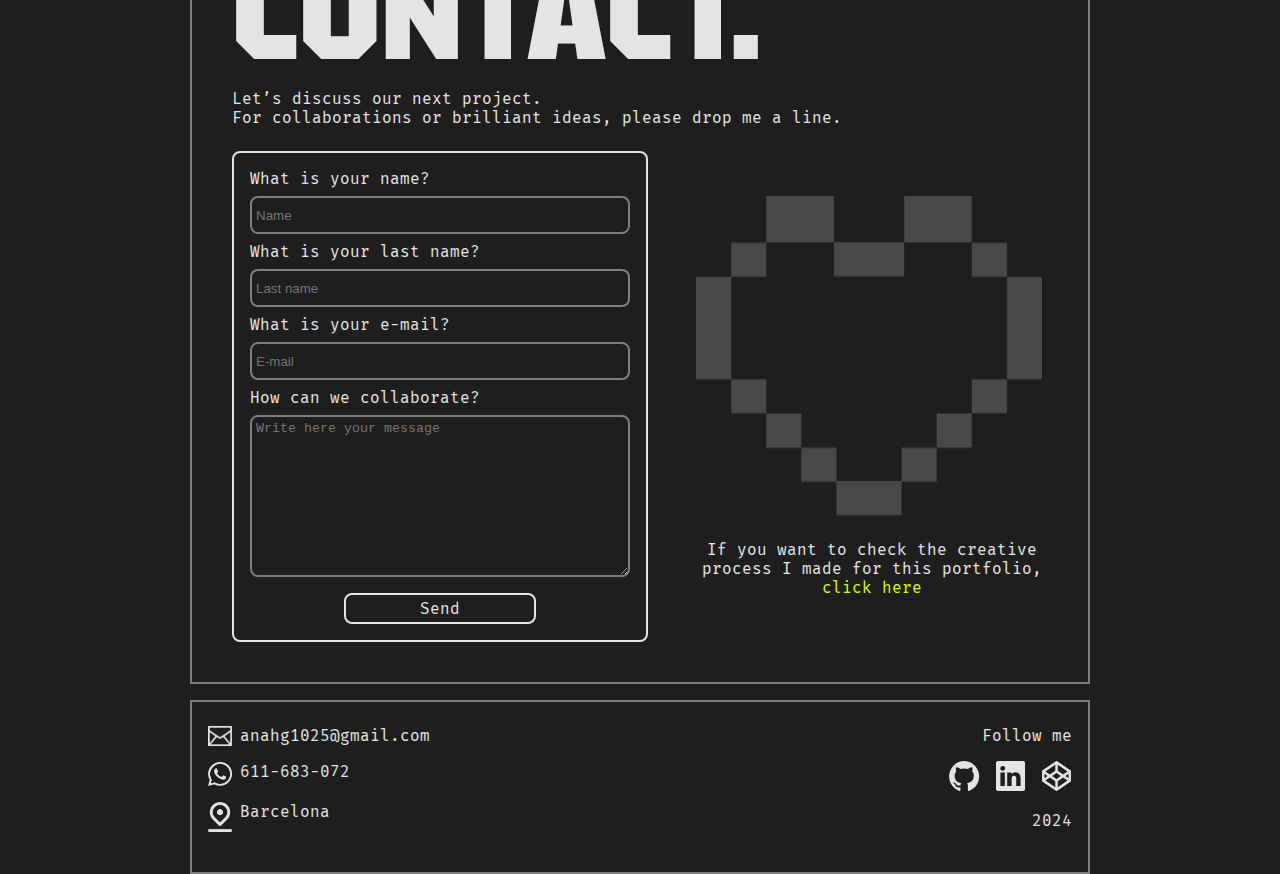
==== commit 5a9eedbf: "Fix text box" ====
--- a/index.html
+++ b/index.html
@@ -23,6 +23,22 @@
                     <li><a class="nav-link" href="#contact-section">CONTACT.</a></li>
                 </ul>
             </nav>
+
+                    <button class="menu" id="hamburger-menu" onclick="" aria-label="Main Menu">
+                        <svg width="40" height="40" viewBox="0 0 100 100">
+                          <path class="line line1" d="M 20,29.000046 H 80.000231 C 80.000231,29.000046 94.498839,28.817352 94.532987,66.711331 94.543142,77.980673 90.966081,81.670246 85.259173,81.668997 79.552261,81.667751 75.000211,74.999942 75.000211,74.999942 L 25.000021,25.000058" />
+                          <path class="line line2" d="M 20,50 H 80" />
+                          <path class="line line3" d="M 20,70.999954 H 80.000231 C 80.000231,70.999954 94.498839,71.182648 94.532987,33.288669 94.543142,22.019327 90.966081,18.329754 85.259173,18.331003 79.552261,18.332249 75.000211,25.000058 75.000211,25.000058 L 25.000021,74.999942" />
+                        </svg>
+                      </button>
+
+                      <div id="modal-menu">
+                        <ul class="menu-modal-list">
+                            <li><a class="nav-link" href="#bio-section">BIO.</a></li>
+                            <li><a class="nav-link" href="#projects-section">PROJECTS.</a></li>
+                            <li><a class="nav-link" href="#contact-section">CONTACT.</a></li>
+                        </ul>
+                      </div>
         </header>
         <section class="hero">
             <h1>Welcome to my portfolio!</h1>
@@ -47,7 +63,7 @@
                         <br />
                         <br />
                         By merging my technical skills with my artistic creativity, I offer innovative solutions that,
-                        besides being visually attractive, are functional
+                        besides being visually attractive, are functional.
                         <br />
                         <br />
                         Each project is based on proper research to conceptualize ideas and develop accessible and
@@ -55,7 +71,7 @@
                         experiences with user-centered methodologies.
                         <br />
                         <br />
-                        Lets work together
+                        Lets work together!
                     </p>
                     <div class="cv-container">
                         <a href="public/ANA HERRERA CV ENG 24.pdf" target="_blank" class="btn-download-cv">English CV
@@ -216,6 +232,7 @@
         </footer>
 
     </main>
+    <script src="index.js"></script>
 </body>
 
 </html>--- a/style.css
+++ b/style.css
@@ -5,17 +5,13 @@
     --accent-color: #D5FD02;
     --font-family-primary: 'Tektur';
     --font-family-secondary: 'Fira Mono', monospace;
-    --h2-size: 7.5rem;
-    /*150px*/
-    --h3-size: 4rem;
-    /*48px*/
-    --h4-size: 1.5rem;
-    /*32px*/
-    --h5-size: 4.5rem;
-     /*72px*/
-    --paragraf-size: 1rem;
-    /*16px*/
-    --xxs:  0.8rem;
+    --font-size-xxl: 7.5rem;
+    --font-size-xl: 5rem;
+    --font-size-l: 4.5rem;
+    --font-size-m: 3.3rem;
+    --font-size-s: 1.5rem;
+    --font-size-xs: 1rem;
+    --font-size-xxs: 0.8rem;
 }
 
 * {
@@ -28,15 +24,16 @@
     background-color: var(--primary-color);
     display: flex;
     justify-content: center;
+
     @media screen and (max-width:1080px) {
         margin: 16px 32px;
-       }
+    }
 }
 
 main {
     width: 900px;
     margin-top: 24px;
-    
+
     @media screen and (max-width:1080px) {
         width: 100%;
     }
@@ -44,39 +41,132 @@
 
 section {
     padding: 40px 40px;
+
     @media screen and (max-width:1080px) {
         padding: 20px 20px;
-    }   
+    }
 }
 
 h2 {
     line-height: 0.8;
     color: var(--secondary-color);
     font-family: var(--font-family-primary);
-    font-size: var(--h2-size);
+    font-size: var(--font-size-xxl);
     font-weight: 900;
 }
 
 h3 {
     color: var(--primary-color);
     font-family: var(--font-family-primary);
-    font-size: var(--h3-size);
+    font-size: var(--font-size-m);
     font-weight: 900;
 }
 
 header {
     list-style: none;
     font-family: var(--font-family-primary);
-    font-size: var(--h4-size);
+    font-size: var(--font-size-s);
     color: var(--secondary-color);
     display: flex;
     justify-content: space-between;
+    align-items: center;
     border: 2px solid var(--tertiary-color);
-    padding: 8px 40px; 
+    padding: 8px 40px;
 
     @media screen and (max-width:1080px) {
         padding: 8px 20px;
-       }
+    }
+
+    #modal-menu {
+        display: none;
+    }
+
+    #modal-menu.opened {
+        position: fixed;
+        overflow-y: hidden;
+        display: block;
+        height: 100%;
+        width: 100%;
+        background-color: var(--primary-color);
+        z-index: 9;
+        top: 0;
+        left: 0;
+        display: flex;
+        justify-items: center;
+        align-items: center;
+        justify-content: center;
+    }
+
+    .menu {
+        background-color: transparent;
+        border: none;
+        cursor: pointer;
+        display: flex;
+        padding: 0;
+        z-index: 10;
+        position: relative;
+        display: none;
+
+        @media screen and (max-width:1080px) {
+            display: block;
+        }
+
+    }
+
+    .menu.opened{
+        position: fixed;
+        right: 55px;
+        top: 50px;
+    }
+
+    .menu-modal-list{
+        list-style: none;
+        font-size: var(--font-size-m);
+       
+    }
+
+    .line {
+        fill: none;
+        stroke: var(--secondary-color);
+        stroke-width: 6;
+        transition: stroke-dasharray 600ms cubic-bezier(0.4, 0, 0.2, 1),
+            stroke-dashoffset 600ms cubic-bezier(0.4, 0, 0.2, 1);
+    }
+
+    .line1 {
+        stroke-dasharray: 60 207;
+        stroke-width: 6;
+    }
+
+    .line2 {
+        stroke-dasharray: 60 60;
+        stroke-width: 6;
+    }
+
+    .line3 {
+        stroke-dasharray: 60 207;
+        stroke-width: 6;
+    }
+
+
+    .opened .line1 {
+        stroke-dasharray: 90 207;
+        stroke-dashoffset: -134;
+        stroke-width: 6;
+    }
+
+    .opened .line2 {
+        stroke-dasharray: 1 60;
+        stroke-dashoffset: -30;
+        stroke-width: 6;
+    }
+
+    .opened .line3 {
+        stroke-dasharray: 90 207;
+        stroke-dashoffset: -134;
+        stroke-width: 6;
+    }
+
 }
 
 a {
@@ -92,28 +182,28 @@
 nav {
 
     ul {
-    list-style: none;
-    display: flex;
-    justify-content:flex-end;
-    gap: 40px;
-    width: 500px;
+        list-style: none;
+        display: flex;
+        justify-content: flex-end;
+        gap: 40px;
+        width: 500px;
     }
 
     @media screen and (max-width:1080px) {
         display: none;
-       }
+    }
 }
 
 /*HERE BEGINS HERO SECTION*/
 
-.hero{
+.hero {
     border: 2px solid var(--tertiary-color);
     position: relative;
     margin-top: 16px;
 
 
-    span{
-        font-size: var(--paragraf-size);
+    span {
+        font-size: var(--font-size-xs);
         font-family: var(--font-family-secondary);
         color: var(--secondary-color);
         text-align: center;
@@ -122,48 +212,48 @@
 
     a {
         color: var(--accent-color);
-        cursor: pointer; 
-    }
-    
-    
+        cursor: pointer;
+    }
+
+
     h1 {
         position: absolute;
-        z-index: 10;
+        z-index: 7;
         font-family: var(--font-family-primary);
-        color:var(--secondary-color);
-        font-size: 5rem;
+        color: var(--secondary-color);
+        font-size: var(--font-size-xl);
         max-width: calc(100% - 150px);
         left: 72px;
-        top:48px;
+        top: 48px;
 
         @media screen and (max-width:1080px) {
-            font-size: 3.4rem;
-           }
+            font-size: var(--font-size-m);
+        }
 
         @media screen and (max-width:600px) {
-            font-size: 2rem;
+            font-size: var(--font-size-s);
             left: 32px;
             top: 32px;
-           }
-    }
-   
+        }
+    }
+
     video {
         width: 100%;
         filter: grayscale();
         margin-bottom: 8px;
     }
 
-    span{
-        font-size: var(--paragraf-size);
+    span {
+        font-size: var(--font-size-xs);
         font-family: var(--font-family-secondary);
         color: var(--secondary-color);
         text-align: center;
         margin-top: 24px;
     }
 
-      a {
+    a {
         color: var(--accent-color);
-        cursor: pointer; 
+        cursor: pointer;
     }
 }
 
@@ -171,25 +261,25 @@
 /*HERE BEGINS BIO SECTION*/
 
 .bio {
-  
+
     border: 2px solid var(--tertiary-color);
     color: var(--secondary-color);
     font-family: var(--font-family-secondary);
     gap: 48px;
     margin-top: 16px;
 
-    .title{
+    .title {
         text-align: left;
         width: 100%;
 
-        h2{
+        h2 {
             @media screen and (max-width:1080px) {
-                font-size: var(--h5-size)
-               }
+                font-size: var(--font-size-l)
+            }
 
             @media screen and (max-width:600px) {
-                font-size: var(--h3-size)
-               }
+                font-size: var(--font-size-m)
+            }
         }
 
     }
@@ -198,22 +288,22 @@
         display: flex;
         flex-direction: column;
         text-align: justify;
-
-    }
-
-    .cv-container{
+        word-spacing: -5px;
+    }
+
+    .cv-container {
         display: flex;
         gap: 24px;
     }
 
-    .bio-container{
+    .bio-container {
         display: flex;
         flex-direction: row;
         margin-top: 40px;
         gap: 48px;
 
         @media screen and (max-width:1080px) {
-         flex-direction: column;
+            flex-direction: column;
         }
     }
 
@@ -233,13 +323,13 @@
     border: 2px solid var(--secondary-color);
     color: var(--secondary-color);
     font-family: var(--font-family-secondary);
-    font-size: var(--paragraf-size);
+    font-size: var(--font-size-xs);
     text-align: center;
-    cursor: pointer;  
+    cursor: pointer;
     margin-top: 24px;
     transition: all .3s ease-in-out;
 
-    &:hover{
+    &:hover {
         color: var(--primary-color);
         border: 2px solid var(--accent-color);
         background-color: var(--accent-color);
@@ -247,7 +337,7 @@
     }
 }
 
-h2{
+h2 {
     display: flex;
     justify-content: flex-start;
     color: var(--secondary-color);
@@ -257,22 +347,22 @@
 
 /*AQUI EMPIEZA LA SECCION PROYECTOS*/
 
-.projects{
+.projects {
     border: 2px solid var(--tertiary-color);
     margin-top: 16px;
 
-    .title{
+    .title {
         text-align: left;
         width: 100%;
 
-        h2{
+        h2 {
             @media screen and (max-width:1080px) {
-                font-size: var(--h5-size)
-               }
-
-               @media screen and (max-width:600px) {
-                font-size: var(--h3-size)
-               }
+                font-size: var(--font-size-l)
+            }
+
+            @media screen and (max-width:600px) {
+                font-size: var(--font-size-m)
+            }
         }
     }
 }
@@ -284,10 +374,10 @@
     font-family: var(--font-family-secondary);
     gap: 48px;
     margin-top: 40px;
-    
+
     @media screen and (max-width:1080px) {
         flex-direction: column;
-       }
+    }
 }
 
 .project-caption {
@@ -295,48 +385,50 @@
     display: flex;
     flex-direction: column;
     text-align: justify;
+    word-spacing: -5px;
 
     @media screen and (max-width:1080px) {
         width: 100%;
-       }
-}
-
-
-.social-media-links li{
+    }
+}
+
+
+.social-media-links li {
     display: inline-block;
     max-width: 40px;
     margin-top: 24px;
     margin-right: 8px;
 }
 
-.social-media-links{
-    img{
+.social-media-links {
+    img {
         max-width: 24px;
     }
 
-    svg{
-        
-        &:hover{
-            path{
+    svg {
+
+        &:hover {
+            path {
                 fill: var(--accent-color);
             }
+
             transform: scale(1.1);
         }
     }
-    
-}
-
-.projects-portfolio-links{
+
+}
+
+.projects-portfolio-links {
     display: flex;
     flex-direction: column;
     gap: 24px;
 
-    li{
+    li {
         list-style: none;
         display: flex;
         color: var(--secondary-color);
         font-family: var(--font-family-secondary);
-        font-size: var(--h4-size);
+        font-size: var(--font-size-s);
         cursor: pointer;
         gap: 8px;
         align-items: center;
@@ -344,27 +436,28 @@
 
         @media screen and (max-width:1080px) {
             gap: 40px;
-           }
-    }
-
-    span{
+        }
+    }
+
+    span {
         font-family: var(--font-family-primary);
-        font-size: var(--h3-size);
+        font-size: var(--font-size-m);
         color: var(--tertiary-color);
         min-width: 88px;
     }
 
-    a{
+    a {
         width: 260px;
         text-align: end;
-        &:hover{
+
+        &:hover {
             color: var(--accent-color);
         }
 
         @media screen and (max-width:1080px) {
             width: 180px;
             text-align: start;
-           }
+        }
     }
 }
 
@@ -376,71 +469,71 @@
 
     h2 {
         @media screen and (max-width:1080px) {
-            font-size: var(--h5-size)
+            font-size: var(--font-size-l)
         }
 
         @media screen and (max-width:600px) {
-            font-size: var(--h3-size)
-           }
-    }
-
-    .pedagogic-caption{
+            font-size: var(--font-size-m)
+        }
+    }
+
+    .pedagogic-caption {
         margin-top: 8px;
     }
 
     p {
         color: var(--secondary-color);
         font-family: var(--font-family-secondary);
-        font-size: var(--paragraf-size)
+        font-size: var(--font-size-xs)
     }
 }
 
 
 .title-codepen {
     font-weight: 500;
-    font-size: 32px;
+    font-size: var(--font-size-s);
     margin-top: 32px;
 }
 
 
 /*AQUI EMPIEZA LA SECCION CONTACTOS*/
 
-.contact{
+.contact {
     display: flex;
     flex-direction: column;
     border: 2px solid var(--tertiary-color);
     margin-top: 16px;
-    
-
-    .title{
+
+
+    .title {
         text-align: left;
         width: 100%;
 
-        h2{
+        h2 {
             @media screen and (max-width:1080px) {
-                font-size: var(--h5-size)
-               }
+                font-size: var(--font-size-l)
+            }
 
             @media screen and (max-width:600px) {
-                font-size: var(--h3-size)
-               }
-        }
-    }
-
-    p{
-        font-size: var(--paragraf-size);
+                font-size: var(--font-size-m)
+            }
+        }
+    }
+
+    p {
+        font-size: var(--font-size-xs);
         font-family: var(--font-family-secondary);
         color: var(--secondary-color);
         margin-top: 24px;
     }
 }
 
-.heart-container{
+.heart-container {
     display: flex;
     flex-direction: column;
 
-    span{
-        font-size: var(--paragraf-size);
+    span {
+        font-size: var(--font-size-xs);
         font-family: var(--font-family-secondary);
         color: var(--secondary-color);
         text-align: center;
@@ -449,59 +542,59 @@
 
     @media screen and (max-width:1080px) {
         align-items: center;
-       }
+    }
 
     a {
         color: var(--accent-color);
-        cursor: pointer; 
-    }
-   
-}
-
-.contact-container{
+        cursor: pointer;
+    }
+
+}
+
+.contact-container {
     display: flex;
     flex-direction: row;
     align-items: center;
     margin-top: 24px;
     gap: 48px;
 
-    img{
+    img {
         width: 346px;
         animation: heart-pulse 3s infinite;
 
         @media screen and (max-width:600px) {
             width: 275px;
-           }
+        }
     }
 
     @media screen and (max-width:1080px) {
         flex-direction: column;
-       }
-   
+    }
+
 }
 
 @keyframes heart-pulse {
-    0%{
+    0% {
         transform: scale(1);
     }
 
-    50%{
+    50% {
         transform: scale(1.05);
     }
 
-    100%{
+    100% {
         transform: scale(1);
     }
-    
-}
-
-form{
+
+}
+
+form {
     border: 2px solid var(--secondary-color);
     border-radius: 8px;
     min-width: 380px;
     display: flex;
     flex-direction: column;
-    font-size: var(--paragraf-size);
+    font-size: var(--font-size-xs);
     font-family: var(--font-family-secondary);
     color: var(--secondary-color);
     padding: 16px;
@@ -510,9 +603,10 @@
     @media screen and (max-width:1080px) {
         width: calc(100% - 32px);
         min-width: unset;
-       }
-
-    input, textarea{
+    }
+
+    input,
+    textarea {
         border-radius: 8px;
         background-color: var(--background-color);
         border: 2px solid var(--tertiary-color);
@@ -521,12 +615,12 @@
         color: var(--secondary-color);
     }
 
-    #message-box{
+    #message-box {
         height: 150px;
         text-align: initial;
     }
 
-    #btn-submit{
+    #btn-submit {
         all: unset;
         padding: 4px;
         width: 180px;
@@ -534,20 +628,20 @@
         border: 2px solid var(--secondary-color);
         color: var(--secondary-color);
         font-family: var(--font-family-secondary);
-        font-size: var(--paragraf-size);
+        font-size: var(--font-size-xs);
         text-align: center;
-        cursor: pointer;  
+        cursor: pointer;
         margin-top: 8px;
         transition: all .3s ease-in-out;
         align-self: center;
-    
-        &:hover{
+
+        &:hover {
             color: var(--primary-color);
             border: 2px solid var(--accent-color);
             background-color: var(--accent-color);
             transform: scale(1.1);
         }
-}
+    }
 
 }
 
@@ -560,32 +654,41 @@
     margin-top: 16px;
     border: 2px solid var(--tertiary-color);
 
-    .contact-info{
-        font-family: var(--font-family-secondary);
-        font-size: var(--paragraf-size);
+    @media screen and (max-width:600px) {
+       flex-direction: column;
+    }
+
+    .contact-info {
+        font-family: var(--font-family-secondary);
+        font-size: var(--font-size-xs);
         color: var(--secondary-color);
 
         @media screen and (max-width:600px) {
-            font-size: var(--paragraf-size);
-           }
-      
+            font-size: var(--font-size-xs);
+        }
+
         li {
             list-style: none;
             display: flex;
             gap: 8px;
             margin-bottom: 16px;
-            
-            img{
+
+            img {
                 max-width: 24px;
             }
-        }
-    }
-
-    .networking-container{
-        font-family: var(--font-family-secondary);
-        font-size: var(--paragraf-size);
+
+        }
+    }
+
+    .networking-container {
+        font-family: var(--font-family-secondary);
+        font-size: var(--font-size-xs);
         color: var(--secondary-color);
         text-align: right;
+
+        @media screen and (max-width:600px) {
+            text-align: left;
+        }
 
         ul {
             list-style: none;
@@ -595,16 +698,22 @@
             margin-bottom: 16px;
             margin-top: 16px;
 
-            img{
+            @media screen and (max-width:600px) {
+                justify-content: left;
+                }
+
+
+            img {
                 max-width: 24px;
             }
 
-            svg{
-                
-                &:hover{
-                    path{
+            svg {
+
+                &:hover {
+                    path {
                         fill: var(--accent-color);
                     }
+
                     transform: scale(1.1);
                 }
             }
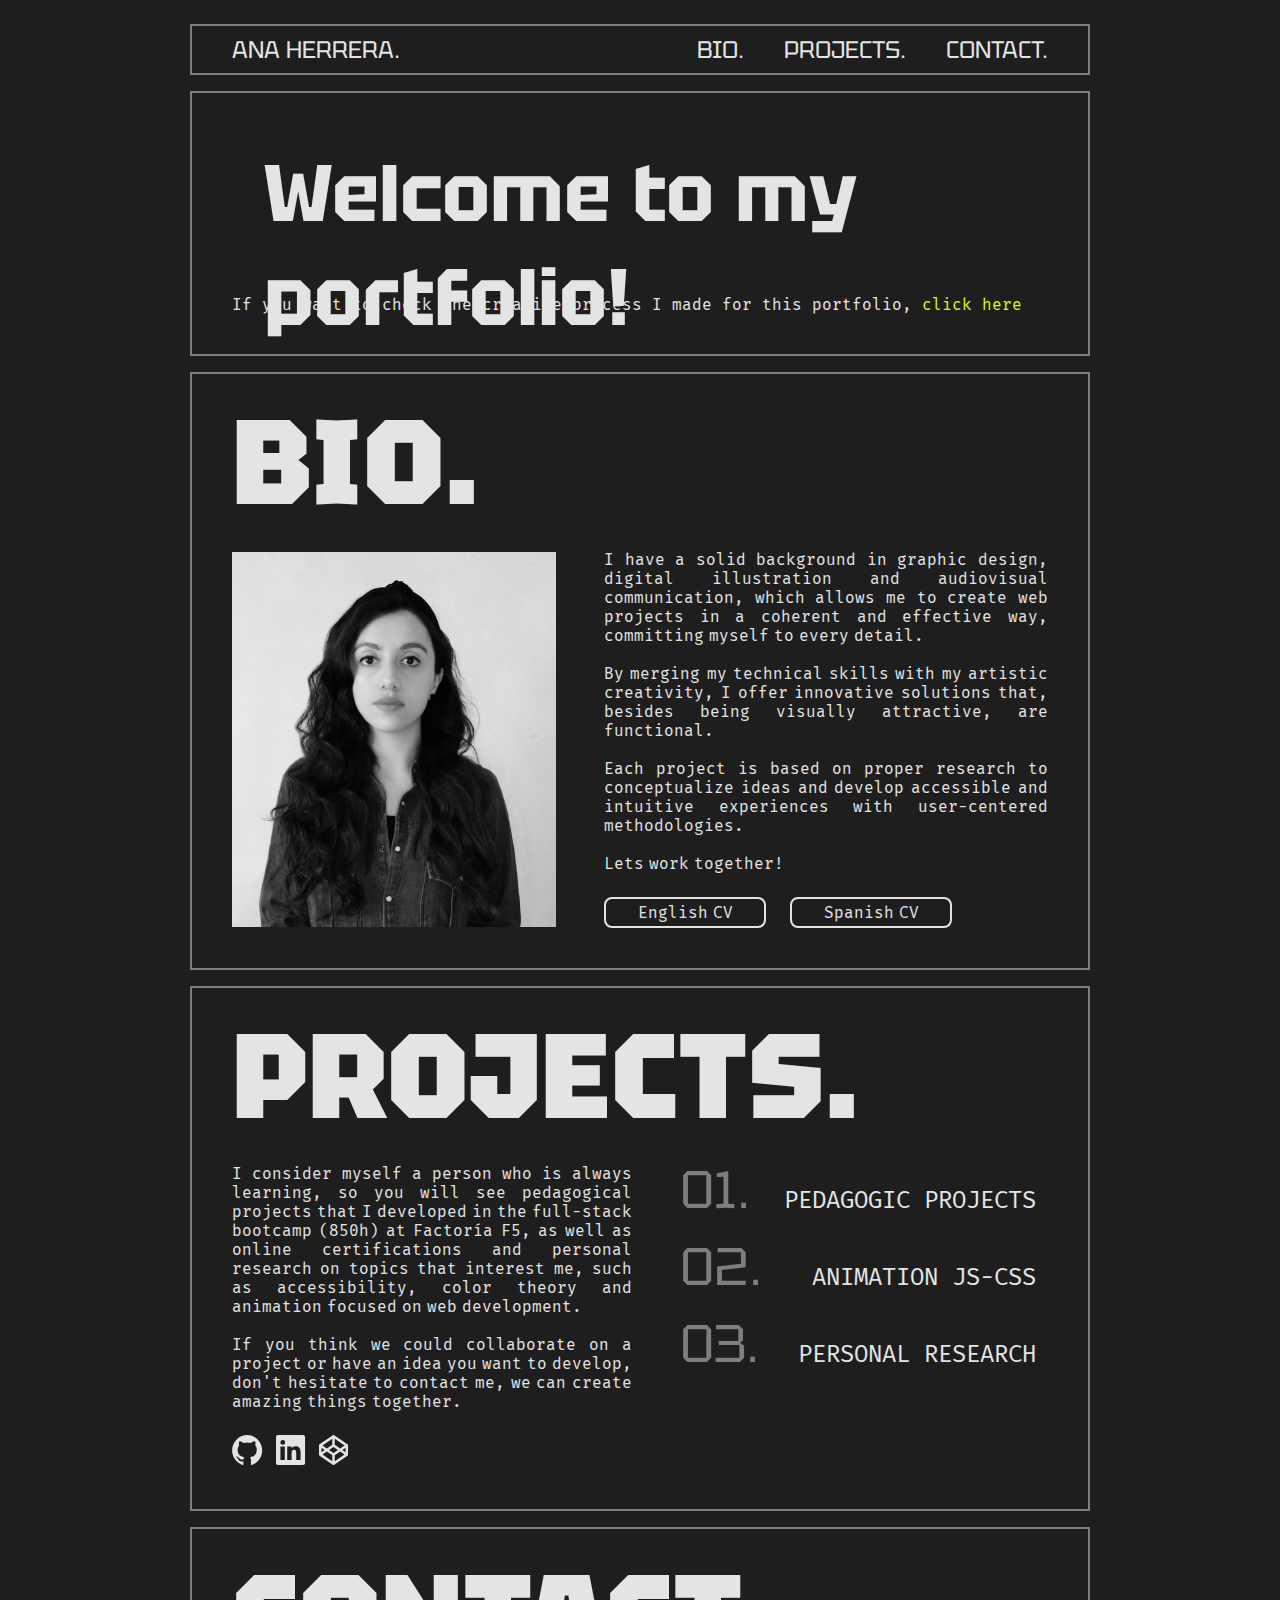
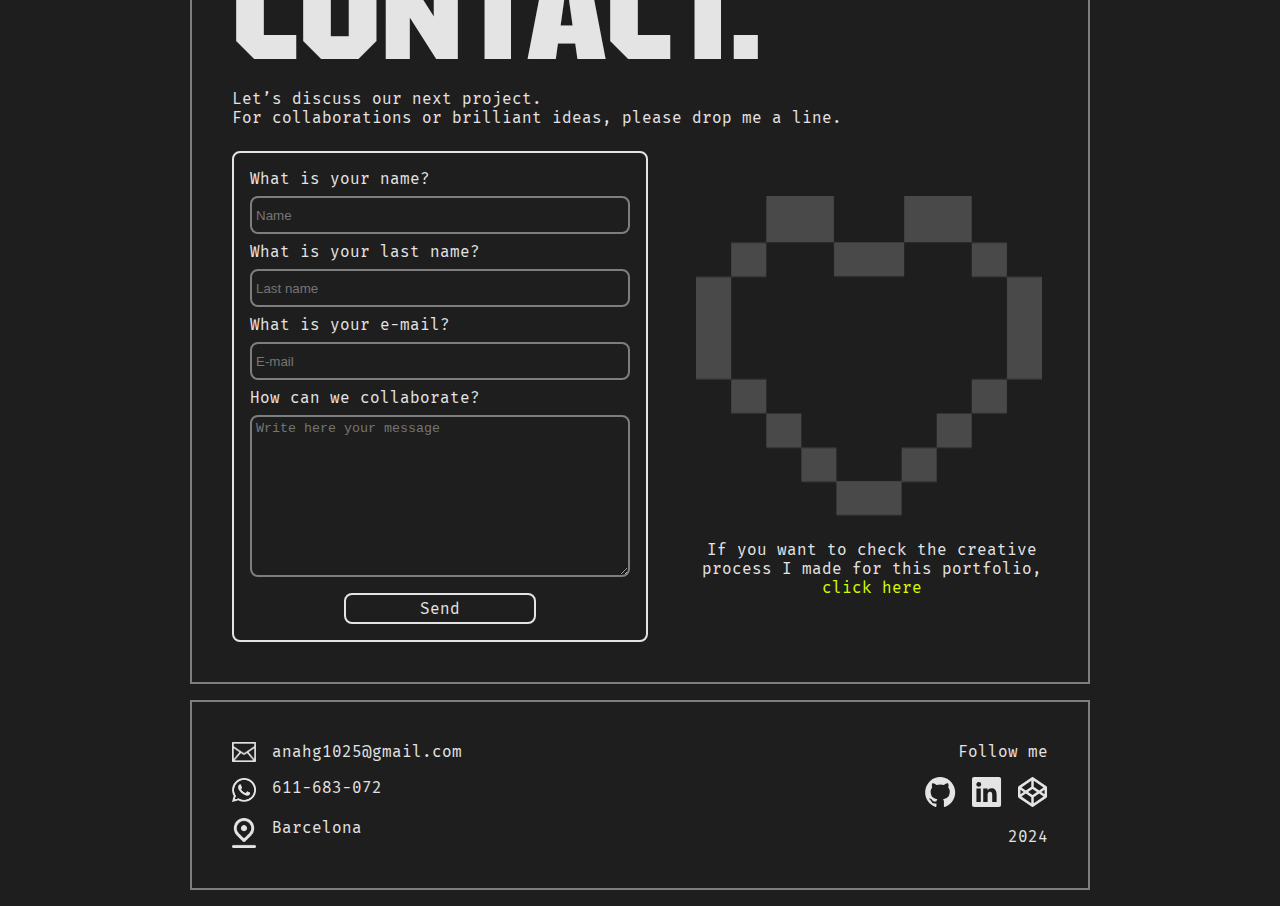
==== commit fd3d799c: "Hamburger menu animation" ====
--- a/index.html
+++ b/index.html
@@ -34,9 +34,9 @@
 
                       <div id="modal-menu">
                         <ul class="menu-modal-list">
-                            <li><a class="nav-link" href="#bio-section">BIO.</a></li>
-                            <li><a class="nav-link" href="#projects-section">PROJECTS.</a></li>
-                            <li><a class="nav-link" href="#contact-section">CONTACT.</a></li>
+                            <li><a class="nav-link" href="#bio-section" id="bio-modal-link">BIO.</a></li>
+                            <li><a class="nav-link" href="#projects-section" id="projects-modal-link">PROJECTS.</a></li>
+                            <li><a class="nav-link" href="#contact-section" id="contact-modal-link">CONTACT.</a></li>
                         </ul>
                       </div>
         </header>
--- a/style.css
+++ b/style.css
@@ -78,7 +78,13 @@
     }
 
     #modal-menu {
-        display: none;
+        position: absolute;
+        transition: opacity 0.3s ease-in-out;
+        opacity: 0;
+        height: 100%;
+        width: 100%;
+        z-index: 9;
+
     }
 
     #modal-menu.opened {
@@ -95,6 +101,7 @@
         justify-items: center;
         align-items: center;
         justify-content: center;
+        opacity: 1;
     }
 
     .menu {
@@ -431,11 +438,12 @@
         font-size: var(--font-size-s);
         cursor: pointer;
         gap: 8px;
-        align-items: center;
+        align-items: baseline;
         line-height: 1;
 
         @media screen and (max-width:1080px) {
             gap: 40px;
+            align-items: center;
         }
     }
 
@@ -650,8 +658,9 @@
     display: flex;
     flex-direction: row;
     justify-content: space-between;
-    padding: 24px 16px;
+    padding: 40px 40px 24px 40px;
     margin-top: 16px;
+    margin-bottom: 16px;
     border: 2px solid var(--tertiary-color);
 
     @media screen and (max-width:600px) {
@@ -662,15 +671,11 @@
         font-family: var(--font-family-secondary);
         font-size: var(--font-size-xs);
         color: var(--secondary-color);
-
-        @media screen and (max-width:600px) {
-            font-size: var(--font-size-xs);
-        }
 
         li {
             list-style: none;
             display: flex;
-            gap: 8px;
+            gap: 16px;
             margin-bottom: 16px;
 
             img {
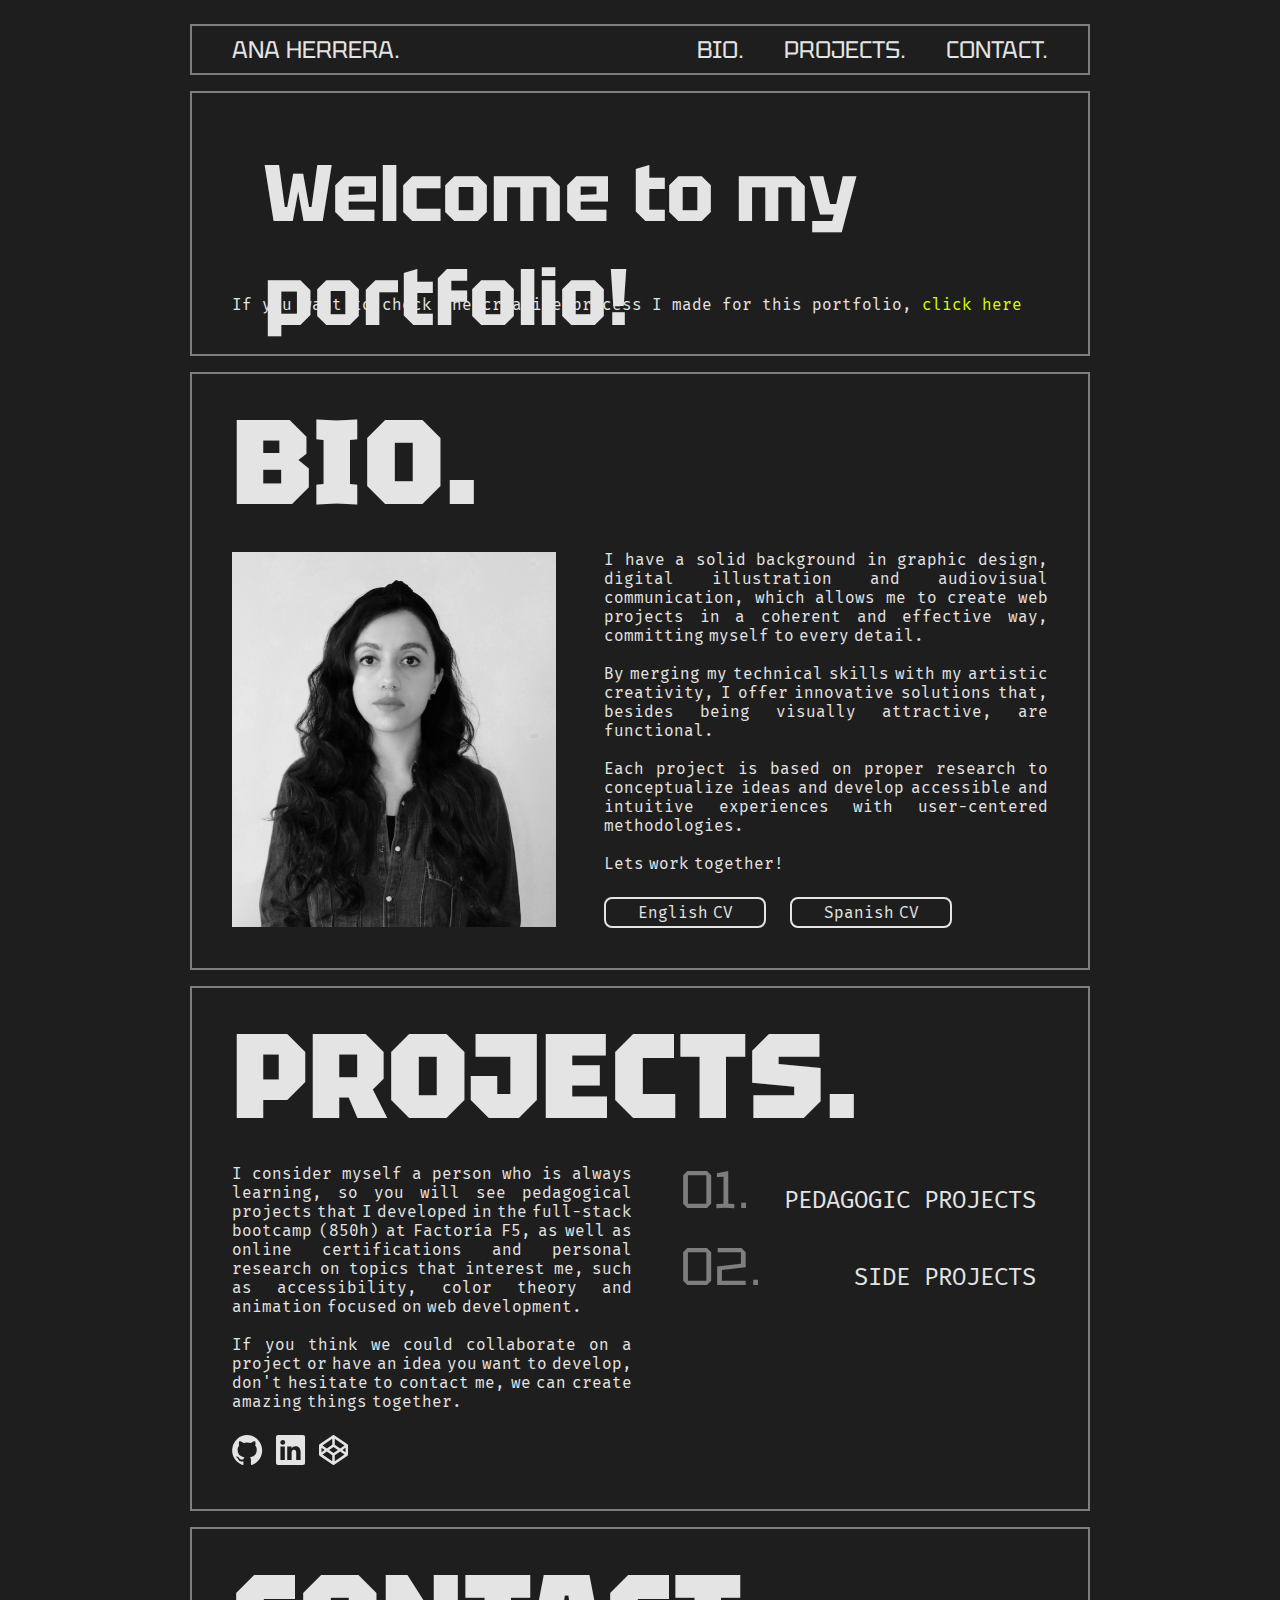
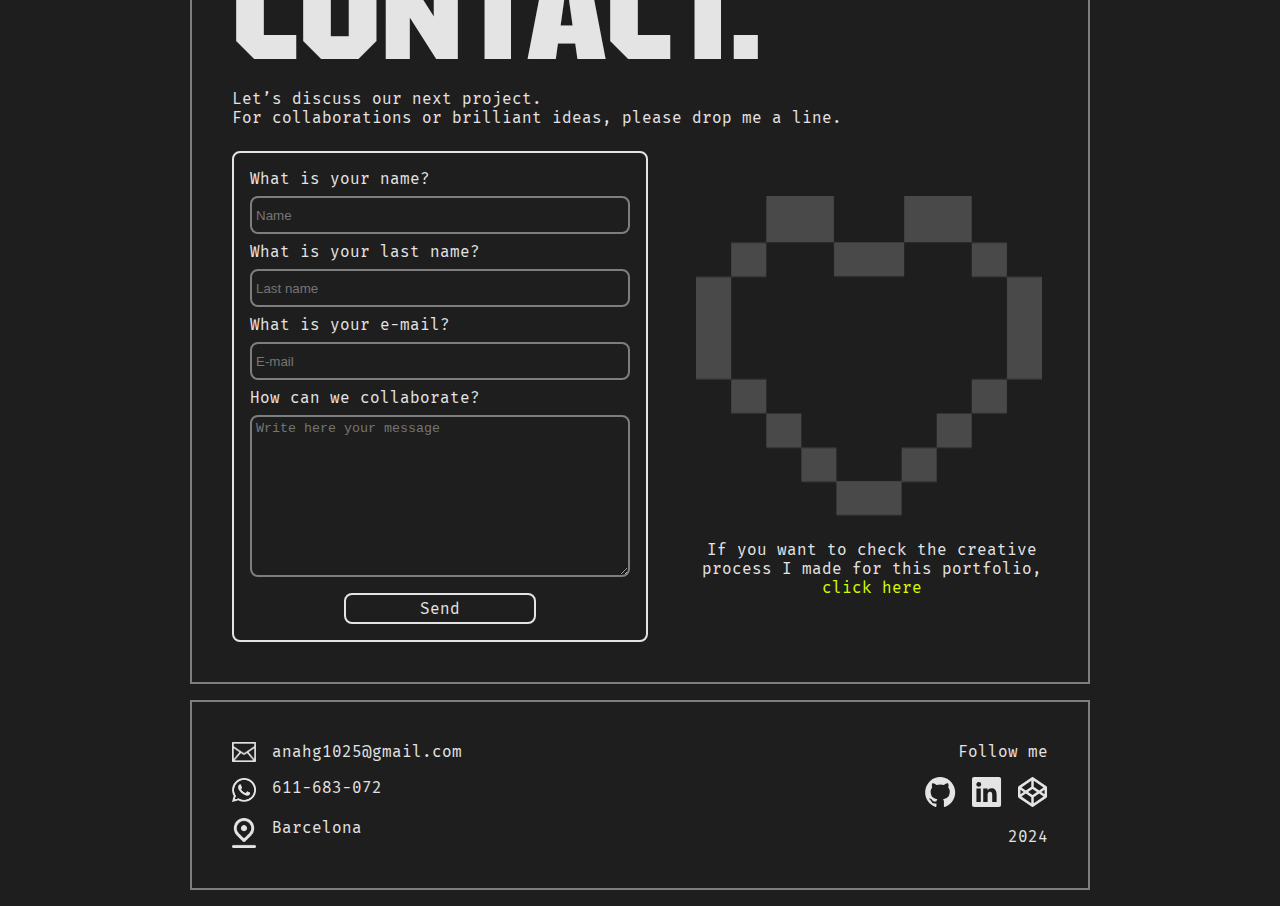
==== commit a721b4c6: "Update projects section" ====
--- a/index.html
+++ b/index.html
@@ -4,13 +4,14 @@
 <head>
     <meta charset="UTF-8">
     <meta name="viewport" content="width=device-width, initial-scale=1.0">
-    <title>portafolioAnaHerrera</title>
+    <title>Ana Herrera</title>
     <link rel="stylesheet" href="style.css">
     <link rel="preconnect" href="https://fonts.googleapis.com">
     <link rel="preconnect" href="https://fonts.gstatic.com" crossorigin>
     <link
         href="https://fonts.googleapis.com/css2?family=Fira+Mono:wght@400;500;700&family=Tektur:wght@900&display=swap"
         rel="stylesheet">
+    <link rel="icon" href="/public/favicon.ico" type="image/x-icon">
 
 <body>
     <main>
@@ -141,10 +142,7 @@
                         <span>01.</span> <a href="/pedagogic.html">PEDAGOGIC PROJECTS</a>
                     </li>
                     <li>
-                        <span>02.</span> <a>ANIMATION JS-CSS</a>
-                    </li>
-                    <li>
-                        <span>03.</span> <a>PERSONAL RESEARCH</a>
+                        <span>02.</span> <a>SIDE PROJECTS</a>
                     </li>
                 </ul>
             </div>
--- a/style.css
+++ b/style.css
@@ -84,7 +84,7 @@
         height: 100%;
         width: 100%;
         z-index: 9;
-
+        display: none;
     }
 
     #modal-menu.opened {
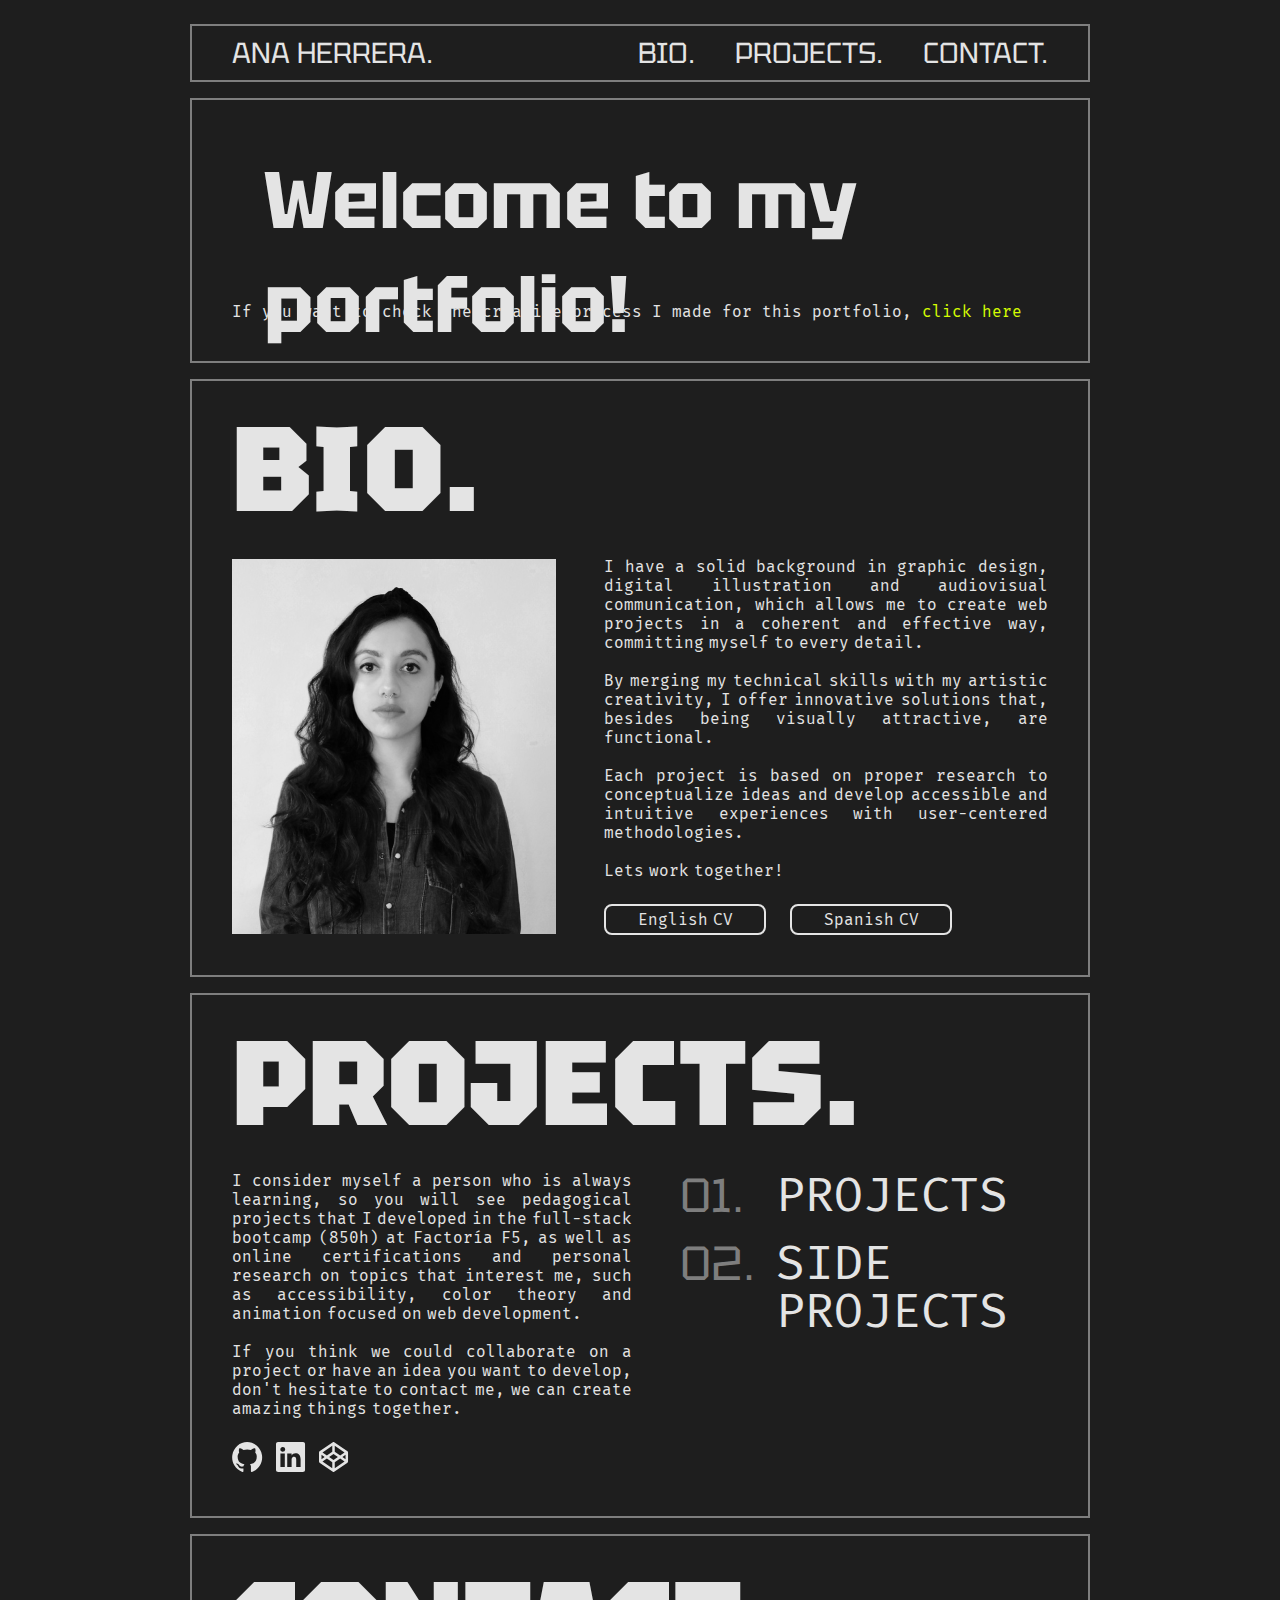
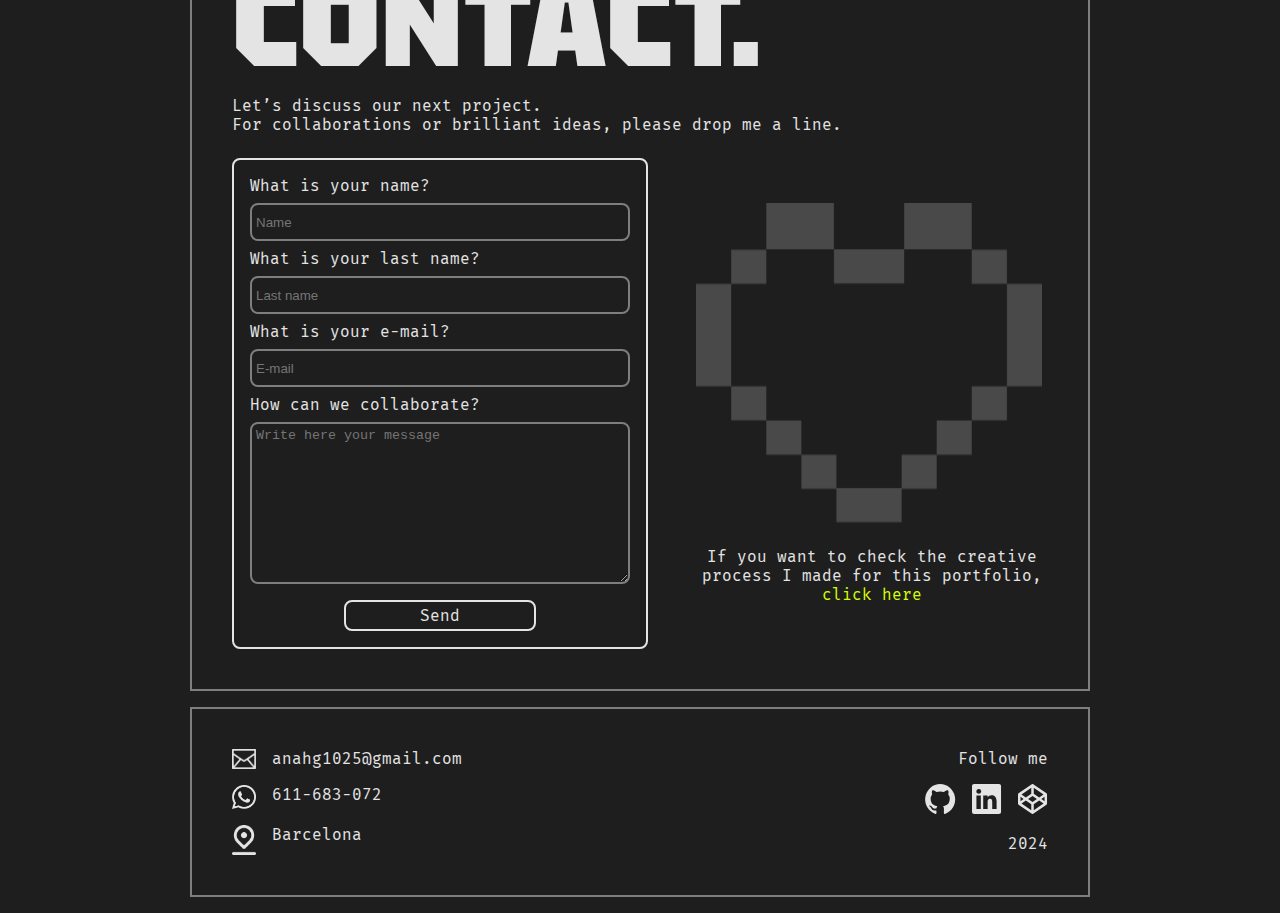
==== commit 62174c64: "Update" ====
--- a/index.html
+++ b/index.html
@@ -139,7 +139,7 @@
 
                 <ul class="projects-portfolio-links">
                     <li>
-                        <span>01.</span> <a href="/pedagogic.html">PEDAGOGIC PROJECTS</a>
+                        <span>01.</span> <a href="/pedagogic.html">PROJECTS</a>
                     </li>
                     <li>
                         <span>02.</span> <a>SIDE PROJECTS</a>
--- a/style.css
+++ b/style.css
@@ -8,8 +8,8 @@
     --font-size-xxl: 7.5rem;
     --font-size-xl: 5rem;
     --font-size-l: 4.5rem;
-    --font-size-m: 3.3rem;
-    --font-size-s: 1.5rem;
+    --font-size-m: 3rem;
+    --font-size-s: 1.8rem;
     --font-size-xs: 1rem;
     --font-size-xxs: 0.8rem;
 }
@@ -408,6 +408,7 @@
 }
 
 .social-media-links {
+    
     img {
         max-width: 24px;
     }
@@ -428,21 +429,20 @@
 .projects-portfolio-links {
     display: flex;
     flex-direction: column;
-    gap: 24px;
+    gap: 20px;
 
     li {
         list-style: none;
         display: flex;
         color: var(--secondary-color);
         font-family: var(--font-family-secondary);
-        font-size: var(--font-size-s);
+        font-size: var(--font-size-m);
         cursor: pointer;
         gap: 8px;
-        align-items: baseline;
         line-height: 1;
 
         @media screen and (max-width:1080px) {
-            gap: 40px;
+            gap: 12px;
             align-items: center;
         }
     }
@@ -456,7 +456,7 @@
 
     a {
         width: 260px;
-        text-align: end;
+        text-align: left;
 
         &:hover {
             color: var(--accent-color);
@@ -465,6 +465,8 @@
         @media screen and (max-width:1080px) {
             width: 180px;
             text-align: start;
+            font-size: var(--font-size-s);
+            
         }
     }
 }
